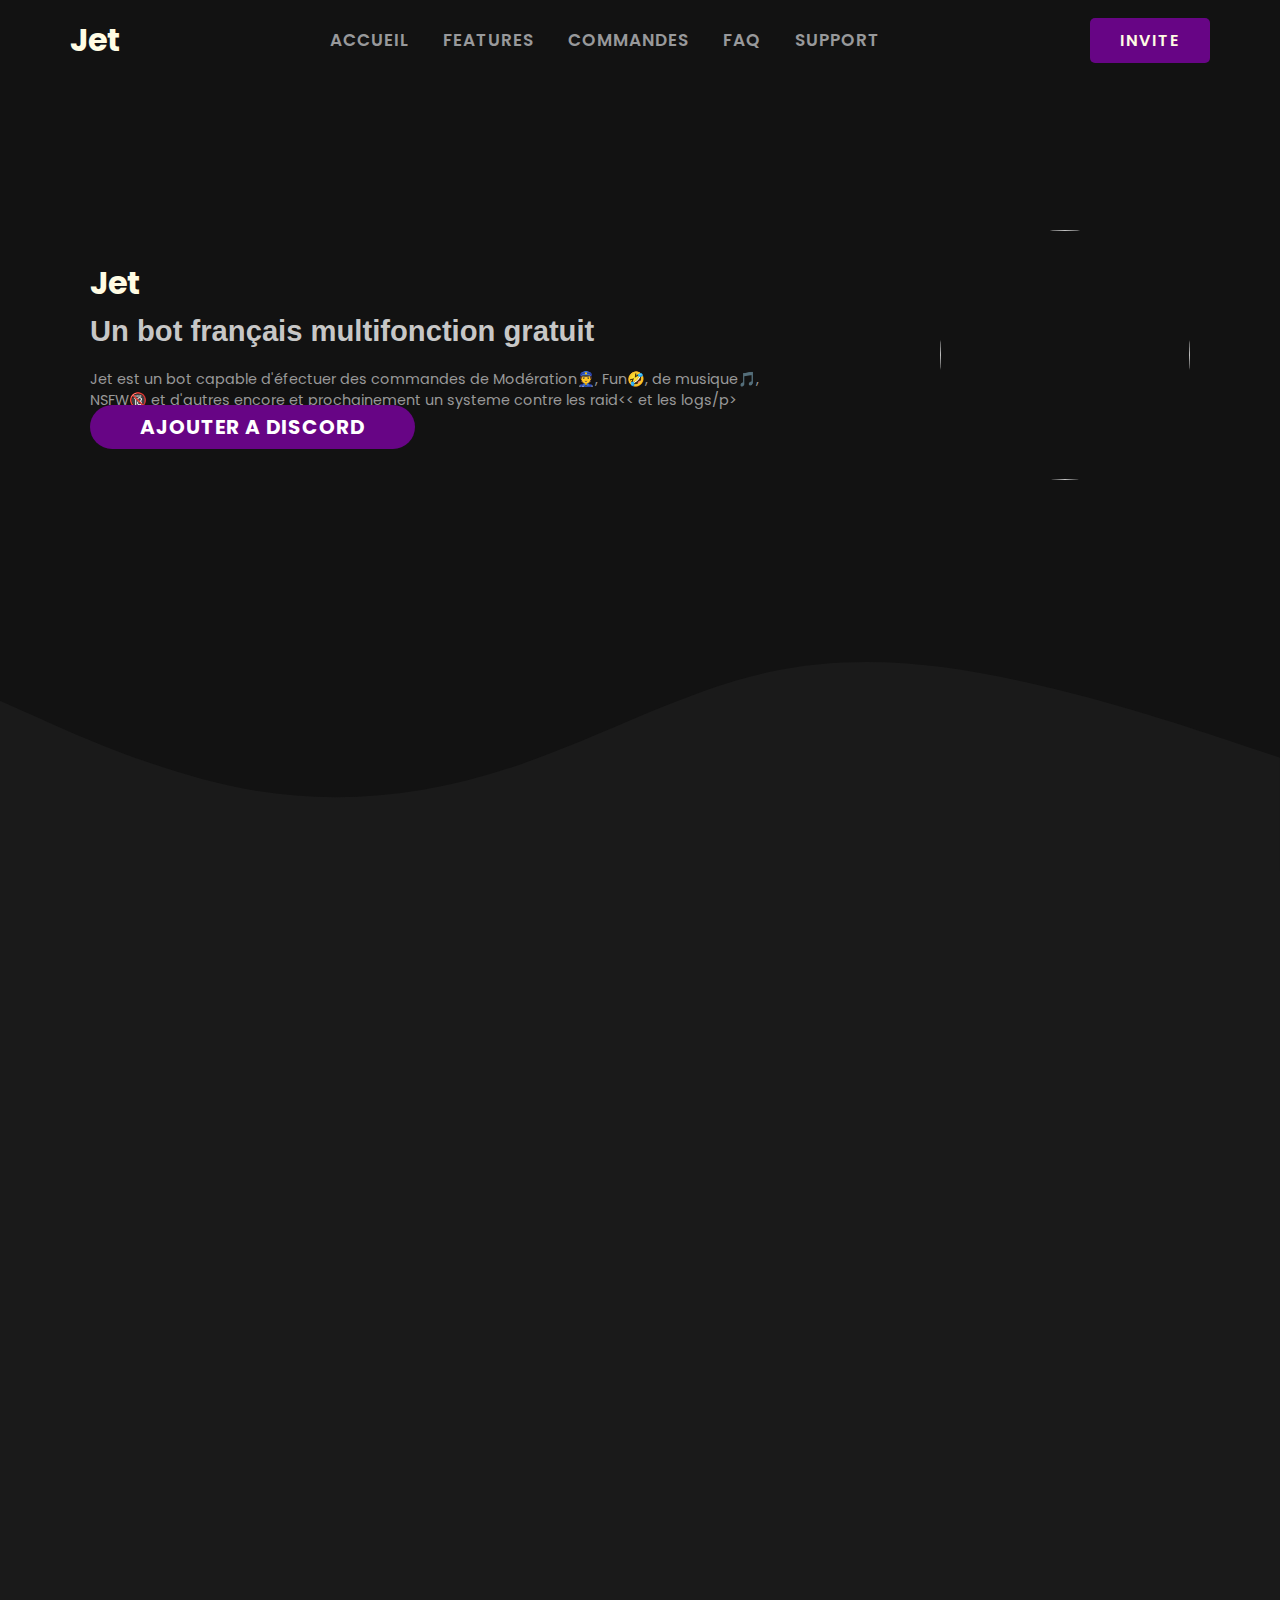
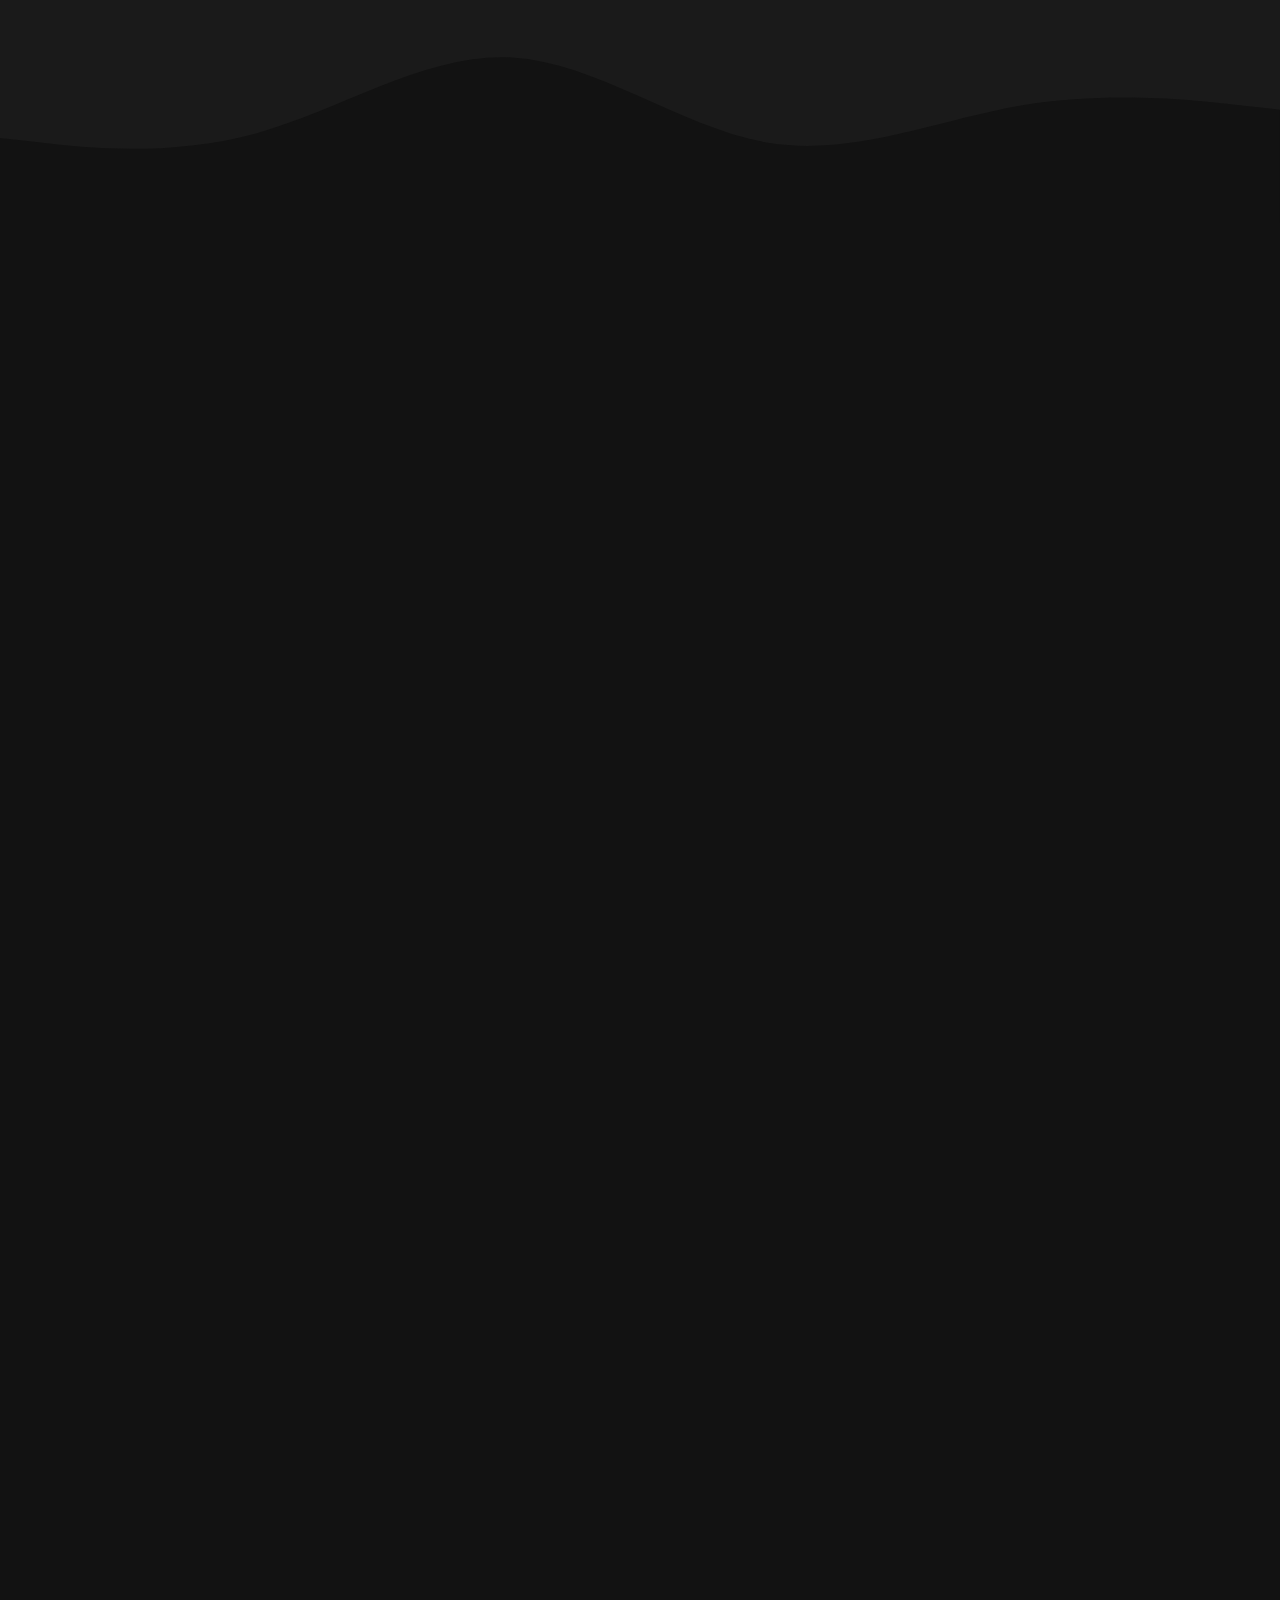
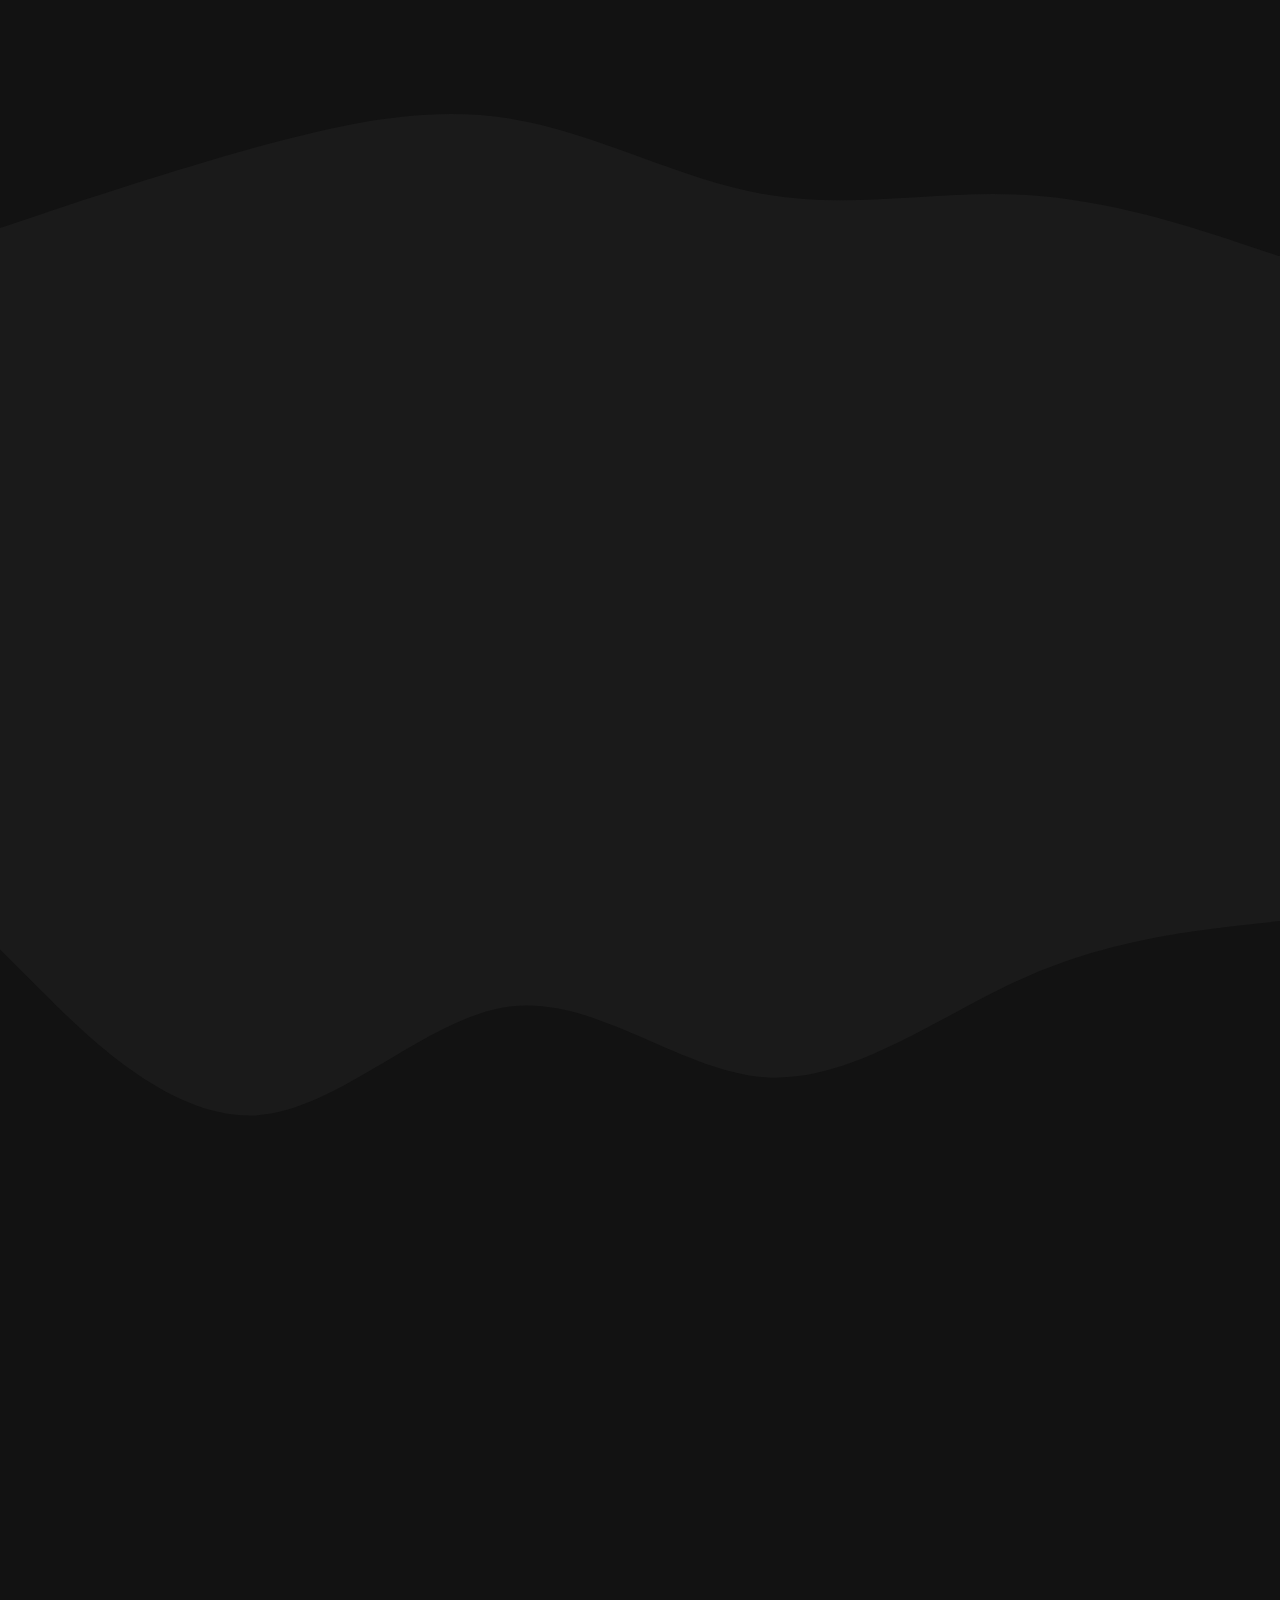
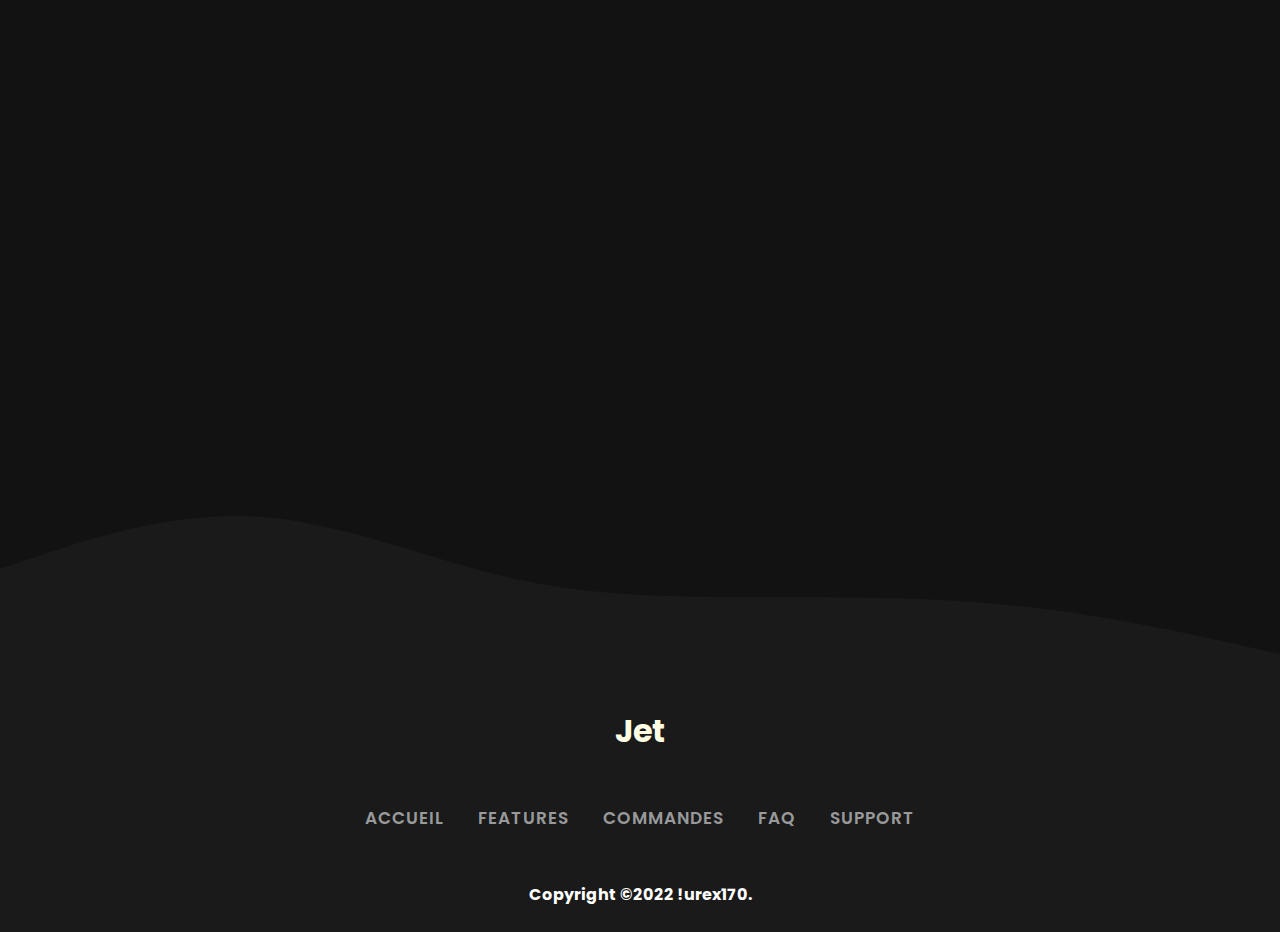
==== Jet/index.html @ 2664a3c0 "Update index.html" ====
<!DOCTYPE html>
<html lang="fr">

<head>
    <meta charset="UTF-8">
    <meta name="viewport" content="width=device-width, initial-scale=1.0">
    <title>Jet un bot discord gratuit de qualité</title>
    <link rel="stylesheet" href="style.css">
    <link rel="stylesheet" href="https://cdnjs.cloudflare.com/ajax/libs/font-awesome/5.15.3/css/all.min.css" />
    <script src="https://cdnjs.cloudflare.com/ajax/libs/jquery/3.3.1/jquery.min.js"></script>
</head>
<body>
    <header>
        <h1 class="logo">Jet</h1>
        <nav>
            <ul class="nav-area top-nav">
                <li><a href="#top">Accueil</a></li>
                <li><a href="#features">Features</a></li>
                <li><a href="#commands">Commandes</a></li>
                <li><a href="#faq">FAQ</a></li>
                <li><a href="#support">Support</a></li>
            </ul>
        </nav>
        <a href="https://dsc.gg/xyz-NightBot" class="btn-area">Invite</a>
    </header>
    <div class="wrapper">
        <div class="home" id="home">
            <div class="home-text">
                <h1 id="botname">Jet</h1>
                <h3 style="margin-left: 0;">Un bot français multifonction gratuit</h3>
                <p class="bot-description">Jet est un bot capable d'éfectuer des commandes de Modération👮, Fun🤣, de musique🎵, NSFW🔞 et d'autres encore et prochainement un systeme contre les raid<< et les logs/p>
                <a href="https://dsc.gg/xyz-NightBot" class="home-btn">Ajouter a discord</a>
            </div>
            <div class="home-img">
                <img src="https://cdn.discordapp.com/avatars/968886705123897414/e2a6ab2d864a56d8683e839ae20403f2.webp?size=2048"
                    alt="">
            </div>
        </div>
    </div>
    <div class="features">
        <div class="curve">
            <svg xmlns="http://www.w3.org/2000/svg" viewBox="0 0 1440 320">
                <path fill-opacity="1" id="features"
                    d="M0,128L48,149.3C96,171,192,213,288,229.3C384,245,480,235,576,202.7C672,171,768,117,864,96C960,75,1056,85,1152,106.7C1248,128,1344,160,1392,176L1440,192L1440,320L1392,320C1344,320,1248,320,1152,320C1056,320,960,320,864,320C768,320,672,320,576,320C480,320,384,320,288,320C192,320,96,320,48,320L0,320Z">
                </path>
            </svg>
        </div>
        <div class="wrapper reveal">
            <div class="title">
                <div class="th1">
                    <h1>Nous sommes les meilleur car:</h1>
                </div>
                <center>
                    <div class="thr">
                        <hr>
                    </div>
                </center>
            </div>
            <div class="features-grid">
                <div class="feature feature1">
                    <i class="fas fa-clipboard-list"></i>
                    <h4>Les commandes:</h4>
                    <p>Beaucoups de commandes cool pour vous aider, le Bot est très sécuriser!</p>

                </div>
                <div class="feature feature2">
                    <i class="fas fa-server"></i>
                    <h4>Hébergeur:</h4>
                    <p>Nous utilisont un hébergeur (gratuit) de qualité sous pterodatyle avec protection contre les ddos et personne ne peut accéder au token (lien de l'hebergeur: https://discord.gg/Ty3HGBPDjs).</p>

                </div>
                <div class="feature feature3">
                    <i class="fab fa-angellist"></i>
                    <h4>Nous sommes des gens bien:</h4>
                    <p>Jamais nous détriuront votre serveur discord, en revanche nous povons rejoindre votre serveur par Jet pour savoir votre avis!</p>
                </div>
            </div>
        </div>
        <div class="curved">
            <svg xmlns="http://www.w3.org/2000/svg" viewBox="0 0 1440 320">
                <path fill-opacity="1" id="commands"
                    d="M0,224L48,229.3C96,235,192,245,288,218.7C384,192,480,128,576,133.3C672,139,768,213,864,229.3C960,245,1056,203,1152,186.7C1248,171,1344,181,1392,186.7L1440,192L1440,320L1392,320C1344,320,1248,320,1152,320C1056,320,960,320,864,320C768,320,672,320,576,320C480,320,384,320,288,320C192,320,96,320,48,320L0,320Z">
                </path>
            </svg>
        </div>
    </div>
    <div class="wrapper reveal">
        <div class="title">
            <div class="th1">
                <h1>Toutes les commandes</h1>
            </div>
            <center>
                <div class="thr">
                    <hr>
                </div>
            </center>
        </div>
        <nav>
            <div class=" categorys">
                <span class="category active" data-name="all">Toutes</span>
                <span class="category" data-name="fun">Fun🤣</span>
                <span class="category" data-name="autres">Autres</span>
                <span class="category" data-name="moderator">Modération👮🚓</span>
                <span class="category" data-name="NSFW">NSFW🔞</span>
                <span class="category" data-name="logs">logs📒</span>
            </div>
        </nav>
        <div class="commands">
            <div class="command" data-name="fun">
                <h2>help fun</h2><span>
                    <div class="cmdinfo">
                        <p>Envoie le menu d'aide des commandes Fun🤣</p>
                    </div>
                    <div class="cmdali">
                        <p>Utilisation: !help-fun</p>
                    </div>
                </span>
            </div>
            <div class="command" data-name="autres">
                <h2>help autres</h2><span>
                    <div class="cmdinfo">
                        <p>Envoie le menu d'aide des autres commandes</p>
                    </div>
                    <div class="cmdali">
                        <p>Utilisation: !help-autres</p>
                    </div>
                </span>
            </div>
            <div class="command" data-name="moderator">
                <h2>help mod</h2><span>
                    <div class="cmdinfo">
                        <p>Envoie le menu d'aide des commande de Modération👮🚓</p>
                    </div>
                    <div class="cmdali">
                        <p>Utilisation: !help-mod</p>
                    </div>
                </span>
            </div>
            <div class="command" data-name="NSFW">
                <h2>help nsfw</h2><span>
                    <div class="cmdinfo">
                        <p>Envoie le menu d'aide des commandes NSFW🔞</p>
                    </div>
                    <div class="cmdali">
                        <p>Utilisation: !help-nsfw</p>
                    </div>
                </span>
            </div>
            <div class="command" data-name="logs">
                <h2>help logs</h2><span>
                    <div class="cmdinfo">
                        <p>Envoie le menu d'aide des commandes des logs</p>
                    </div>
                    <div class="cmdali">
                        <p>Utilisation: !help-logs</p>
                    </div>
                </span>
            </div>
        </div>
    </div>
    <div class="faq">
        <div class="curve">
            <svg xmlns="http://www.w3.org/2000/svg" viewBox="0 0 1440 320">
                <path fill-opacity="1" id="faq"
                    d="M0,288L48,272C96,256,192,224,288,197.3C384,171,480,149,576,165.3C672,181,768,235,864,250.7C960,267,1056,245,1152,250.7C1248,256,1344,288,1392,304L1440,320L1440,320L1392,320C1344,320,1248,320,1152,320C1056,320,960,320,864,320C768,320,672,320,576,320C480,320,384,320,288,320C192,320,96,320,48,320L0,320Z">
                </path>
            </svg>
        </div>
        <div class="wrapper reveal">
            <main id="questions" role="main">
                <div class="title">
                    <div class="th1">
                        <h1>Question souvent posée :</h1>
                    </div>
                    <center>
                        <div class="thr">
                            <hr>
                        </div>
                    </center>
                </div>
                <input type="text" class="live-search-box" placeholder="Chercher une reponse..." />
                <div class="topic">
                    <div class="open">
                        <h2 class="question">1.C'est quoi le prefix de Jet ?</h2>
                        <span class="faq-t"></span>
                    </div>
                    <p class="answer">Le prefix de Jet est "-"</p>
                </div>
                <div class="topic">
                    <div class="open">
                        <h2 class="question">2.Le prefix peut-il être changer ?</h2>
                        <span class="faq-t"></span>
                    </div>
                    <p class="answer">Non le prefix ne peut-êtres changer car j'ai la flemme Oupss</p>
                </div>
                <div class="topic">
                    <div class="open">
                        <h2 class="question">3.Un dashboard Jet a t'il un DashBoard ?</h2>
                        <span class="faq-t"></span>
                    </div>
                    <p class="answer">Jet ne possède pas de DashBoard en raison que j'ai la flemme c'est tout simple🤣 et puis franchement a quoi ça sert ?</p>
                </div>
            </main>
        </div>
        <div class="curve">
            <svg xmlns="http://www.w3.org/2000/svg" viewBox="0 0 1440 320">
                <path fill-opacity="1"
                    d="M0,32L48,80C96,128,192,224,288,218.7C384,213,480,107,576,96C672,85,768,171,864,176C960,181,1056,107,1152,64C1248,21,1344,11,1392,5.3L1440,0L1440,0L1392,0C1344,0,1248,0,1152,0C1056,0,960,0,864,0C768,0,672,0,576,0C480,0,384,0,288,0C192,0,96,0,48,0L0,0Z">
                </path>
            </svg>
        </div>
    </div>
    <div id="support"></div>
    <div class="wrapper reveal">
        <div class="title">
            <div class="th1">
                <h1>Serveur de support</h1>
            </div>
            <center>
                <div class="thr">
                    <hr>
                </div>
            </center>
        </div>
        <iframe src="https://discord.com/widget?id=984511309007695892&theme=dark" width="350"
                height="500" allowtransparency="true" frameborder="0"
                sandbox="allow-popups allow-popups-to-escape-sandbox allow-same-origin allow-scripts"></iframe>
    </div>
    <div class="curve">
        <svg xmlns=" http://www.w3.org/2000/svg" viewBox="0 0 1440 320">
            <path fill-opacity="1"
                d="M0,192L48,176C96,160,192,128,288,133.3C384,139,480,181,576,202.7C672,224,768,224,864,224C960,224,1056,224,1152,234.7C1248,245,1344,267,1392,277.3L1440,288L1440,320L1392,320C1344,320,1248,320,1152,320C1056,320,960,320,864,320C768,320,672,320,576,320C480,320,384,320,288,320C192,320,96,320,48,320L0,320Z">
            </path>
        </svg>
    </div>
    <footer>
        <div class="wrapper">
            <div class="foot">
                <h1>Jet</h1>
                <nav>
                    <ul class="nav-area bottom-nav">
                        <li><a href="#top">Accueil</a></li>
                        <li><a href="#features">Features</a></li>
                        <li><a href="#commands">Commandes</a></li>
                        <li><a href="#faq">FAQ</a></li>
                        <li><a href="#support">Support</a></li>
                    </ul>
                </nav>
                <h4>Copyright ©2022 !urex170.</h4>
            </div>
        </div>
    </footer>
    <script src="main.js"></script>
    <script src="commands.js"></script>
    <script src="https://code.iconify.design/1/1.0.4/iconify.min.js">   </script>
    <link href='https://cdn.jsdelivr.net/npm/boxicons@2.0.5/css/boxicons.min.css' rel='stylesheet'>
</body>
</html>
---- Jet/style.css ----
@import url('https://fonts.googleapis.com/css2?family=Poppins:wght@200;300;400;500;600;700&display=swap');

:root {
    --bg-color: #121212;
    --main-color: rgb(103, 5, 133);
    --main-hover-color: rgb(103, 5, 133);
    --second-color: #1a1a1a;
    --third-color: #2c2c2c;
    --nav-text-color: #98999b;
    --nav-text-hover-color: #fffce4;
    --heading-color: #fffce4;
    --small-text-color: #c7c7c7;
    --very-small-text-color: #999999;
}

h1 {
    color: var(--heading-color);
}

h2 {
    margin-left: 1.5%;
    color: var(--heading-color);
}

h3 {
    font-family: 'Montserrat', sans-serif;
    font-weight: 600;
    font-size: 1.825rem;
    margin: 1.3rem 0;
    margin-top: 8px;
    color: var(--small-text-color);
}

p {
    color: var(--very-small-text-color);
    font-size: 0.9rem;
    margin: 1rem 0;
    line-height: 1.5;
}

a {
    text-decoration: none;
    margin: 1rem 0;
    font-weight: 600;
    text-transform: uppercase;
    font-size: 0.8125rem;
    letter-spacing: 1px;
}

::-webkit-scrollbar {
    width: 10px;
    background-color: #000000;
}

::-webkit-scrollbar-thumb {
    background-color: var(--main-color);
    border-radius: 15px;
    transition: 0.35s;
}

::-webkit-scrollbar-thumb:hover {
    background-color: var(--main-hover-color);

}

.reveal {
    position: relative;
    transform: translateY(150px);
    opacity: 0;
    transition: all 2s ease;
}

.reveal.active {
    transform: translateY(0px);
    opacity: 1;
}

.wrapper {
    margin: 100px auto;
    max-width: 1100px;

}

.title {
    margin-top: 30px;
    text-align: center;
    width: 100%;
    height: 65px;
    margin-bottom: 20px;

}

.th1 {
    display: flex;
    justify-content: center;
}

.thr {
    width: 180px;
    justify-content: center;
}

.thr hr {
    background-color: var(--main-color);
    height: 5px;
    border: none;
    border-top-left-radius: 15px;
    border-bottom-right-radius: 15px;
}

svg {
    display: block;
}

.curve {
    background-color: var(--bg-color);
    margin: 0;
    display: block;
    fill: var(--second-color);
}

.curved {
    background-color: var(--second-color);
    margin: 0;
    display: block;
    fill: var(--bg-color);
}

* {
    margin: 0;
    padding: 0;
    box-sizing: border-box;
    font-family: 'Poppins', sans-serif;
    scroll-behavior: smooth;
}

body {
    background-color: var(--bg-color);

}

header {
    height: 80px;
    display: -webkit-flex;
    display: -moz-flex;
    display: -ms-flex;
    display: -o-flex;
    display: flex;
    justify-content: space-between;
    align-items: center;
    padding: 10px 70px;
    background-color: transparent;
}

.logo {
    cursor: pointer;
    color: var(--heading-color);
}

.nav-area {
    list-style: none;
}

.nav-area li {
    display: inline-block;
    padding: 0 15px;
    text-transform: uppercase;
}

.nav-area li a {
    transition: .3s;
    color: var(--nav-text-color);
    font-size: 17px;
}

.nav-area li a:hover {
    color: var(--nav-text-hover-color);
}

.btn-area {
    cursor: pointer;
    color: var(--heading-color);
    font-size: 16px;
    letter-spacing: 2px;
    text-transform: uppercase;
    padding: 10px 30px;
    border-radius: 5px;
    background-color: var(--main-color);
    transition: .35s;
}

.btn-area:hover {
    background-color: var(--main-hover-color);
}

::selection {
    color: #fff;
    background: #007bff;
}

.home {
    margin-top: 150px;
    display: flex;
    flex-direction: row;
    justify-content: space-between;
    align-items: center;
}

.bot-description {
    margin-right: 150px;
}

.home-btn {
    margin-top: 15px;
    width: auto;
    padding: 8px 50px;
    border-radius: 50px;
    border: none;
    background: var(--main-color);
    color: white;
    font-weight: bold;
    font-size: 20px;
    cursor: pointer;
    transition: .35s;
}

.home-btn:hover {
    background-color: var(--main-hover-color);
}

.home-img img {
    width: 250px;
    height: 250px;
    border-radius: 50%;

}

.features {
    background-color: var(--second-color);
}



.feature h4 {
    font-family: 'Montserrat', sans-serif;
    font-weight: 600;
    font-size: 1.3rem;
    margin: 1rem 0 0.6rem;
}

.features-grid {
    display: -webkit-box;
    display: flex;
    -webkit-box-align: center;
    align-items: center;
}

.feature {
    background: none;
    margin: 20px;
    padding: 20px;
    border-radius: 15px;
    text-align: center;
    -webkit-box-flex: 1;
    flex: 1;
    display: -webkit-box;
    display: flex;
    flex-wrap: wrap;
    border: 2px solid var(--third-color);
    -webkit-transition: all 0.3s ease;
    -moz-transition: all 0.3s ease;
    transition: all 0.3s ease;
}

.feature:hover {
    -webkit-box-shadow: 0 5px 10px rgba(0, 0, 0, 0.08);
    -moz-box-shadow: 0 5px 10px rgba(0, 0, 0, 0.08);
    box-shadow: 0 5px 10px rgba(0, 0, 0, 0.08);
}

.feature i {
    font-size: 3.45rem;
    margin: 1rem 0;
}

.feature1 i,
.feature1 h4,
.feature1 .cta {
    color: #42b7ca;
}

.feature1:hover {
    border: 2px solid #42b7ca;
}

.feature2 i,
.feature2 h4,
.feature2 .cta {
    color: #425fca;
}

.feature2:hover {
    border: 2px solid #425fca;
}

.feature3 i,
.feature3 h4,
.feature3 .cta {
    color: #9c42ca;
}

.feature3:hover {
    border: 2px solid #9c42ca;
}

.feature .cta span {
    font-size: 0.6rem;
}

.feature>* {
    flex: 1 1 100%;
}

.feature .cta {
    align-self: flex-end;
}

.wrapper nav {
    display: flex;
    justify-content: center;
}

.wrapper .categorys {
    display: flex;
    max-width: 720px;
    width: 100%;
    justify-content: space-between;
}

.categorys span {
    padding: 7px 25px;
    font-size: 18px;
    font-weight: 500;
    cursor: pointer;
    color: var(--main-color);
    border-radius: 50px;
    border: 2px solid var(--main-color);
    transition: all 0.3s ease;
}

.categorys span.active,
.categorys span:hover {
    color: #fff;
    background: var(--main-color);
}

.commands {
    display: flex;
    flex-direction: column;
    flex-wrap: wrap;
    margin-top: 30px;
}

.commands .command {
    width: 100%;
    color: #fff;
    margin-bottom: 15px;
    padding: 7px;
    height: auto;
    border-radius: 15px;
    background-color: var(--second-color);
}

.commands .command span {
    flex-direction: column;
    position: relative;
    display: flex;
    height: auto;
    margin-top: 5px;
    margin-left: 1%;
    width: 98%;
    border-radius: 15px;
    background-color: var(--third-color);
    margin-bottom: 1%;
    ;
}


.cmdinfo {
    margin-top: 1%;
    margin-left: 1%;
    justify-content: center;
}

.cmdinfo p {
    font-size: 1.25rem;
    color: var(--small-text-color);
}

.cmdali {
    margin-left: 1%;
    margin-bottom: 1%;
    justify-content: center;
    margin-top: -2.75%;
    color: var(--very-small-text-color);
}

.cmdali p {
    font-size: 1.1rem;
}

.commands .command.hide {
    display: none;
}

.commands .command.show {
    animation: animate 0.4s ease;
}

.faq {
    background-color: var(--second-color);
}

main#questions {
    display: block;
    position: relative;
    box-sizing: border-box;
    width: 100%;
    margin: 0 auto;
    margin-top: 50px;
}

.live-search-box {
    width: 100%;
    margin: 50px 0px;
    font-size: 16px !important;
    display: block;
    padding: 1em;
    -webkit-box-sizing: border-box;
    -moz-box-sizing: border-box;
    box-sizing: border-box;
    border: 1px solid var(--bg-color) !important;
    -webkit-border-radius: 5px;
    -moz-border-radius: 5px;
    border-radius: 5px;
}

.live-search-box:focus {
    border: 1px solid !important;
}

.topic {
    padding: 20px;
    padding-top: 0px;
    padding-bottom: 0px;
    background: var(--bg-color);
    margin: 5px 0px;
    border-radius: 10px;
}

.topic h2.question {
    padding-bottom: 20px;
}

.open {
    cursor: pointer;
    display: block;
    padding: 0px;
}

.open:hover {
    opacity: 0.7;
}

.expanded {
    background-color: var(--third-color);
    transition: all .3s ease-in-out;
}

.ptag {
    display: none;
}

.question {
    padding-top: 30px;
    padding-right: 40px;
    font-size: 18px;
    font-weight: 500;
    color: var(--small-text-color);
}

.answer {
    font-size: 16px;
    line-height: 16px;
    display: none;
    margin-bottom: 30px;
    text-align: justify;
    padding-bottom: 20px !important;
}

.faq-t {
    -moz-transform: rotate(-45deg);
    -ms-transform: rotate(-45deg);
    -webkit-transform: rotate(-45deg);
    transform: rotate(-45deg);
    display: block;
    float: right;
    position: relative;
    top: -55px;
    right: 10px;
    width: 10px;
    height: 10px;
    background: transparent;
    border-left: 2px solid var(--main-color);
    border-bottom: 2px solid var(--main-color);
    transition: all .3s ease-in-out;
}

.faq-o {
    top: -50px;
    -moz-transform: rotate(-224deg);
    -ms-transform: rotate(-224deg);
    -webkit-transform: rotate(-224deg);
    transform: rotate(-224deg);
}

.live-search-box {
    background: var(--bg-color);
    width: 100%;
    margin: 50px 0px;
    font-size: 16px !important;
    display: block;
    padding: 1em;
    -webkit-box-sizing: border-box;
    -moz-box-sizing: border-box;
    box-sizing: border-box;
    border: 1px solid var(--third-color) !important;
    -webkit-border-radius: 5px;
    -moz-border-radius: 5px;
    border-radius: 5px;
    color: var(--very-small-text-color);
}

footer {
    display: flex;
    width: auto;
    height: 250px;
    background-color: var(--second-color);
    align-items: center;
}

.foot {
    flex-direction: column;
    display: flex;
    align-items: center;
    justify-content: space-around;
    height: 250px;
    color: white;
}

@keyframes animate {
    0% {
        transform: scale(0.5);
    }

    100% {
        transform: scale(1);
    }
}

@media (max-width: 1200px) {

    .wrapper nav .categorys {
        max-width: 600px;
    }

    .wrapper {
        max-width: 695px;
        margin: 30px auto;
    }

    nav .categorys span {
        padding: 7px 15px;
    }
}

@media all and (max-width:900px) {
    .features-grid {
        display: -webkit-box;
        display: flex;
        -webkit-box-orient: vertical;
        -webkit-box-direction: normal;
        flex-direction: column;
    }
}


@media (max-width: 710px) {
    .wrapper nav .categorys {
        max-width: 600px;
    }

    .wrapper {
        max-width: 450px;
        margin: 30px auto;
    }

    nav .categorys span {
        padding: 7px 15px;
    }

    header {
        padding: 10px 25px;
    }

    .top-nav {
        display: none;
    }

    .home {
        display: flex;
        flex-direction: column-reverse;
        justify-content: space-between;
        align-items: center;
    }

    .home-text {
        text-align: center;
    }

    .bot-description {
        margin-right: 0;
    }

    .nav-area li a {
        font-size: 12.25px;
    }
}

@media (max-width: 600px) {
    .wrapper {
        margin: 30px auto;
    }

    .wrapper nav .categorys {
        flex-wrap: wrap;
        justify-content: center;
    }

    nav .categorys span {
        margin: 5px;
    }
}
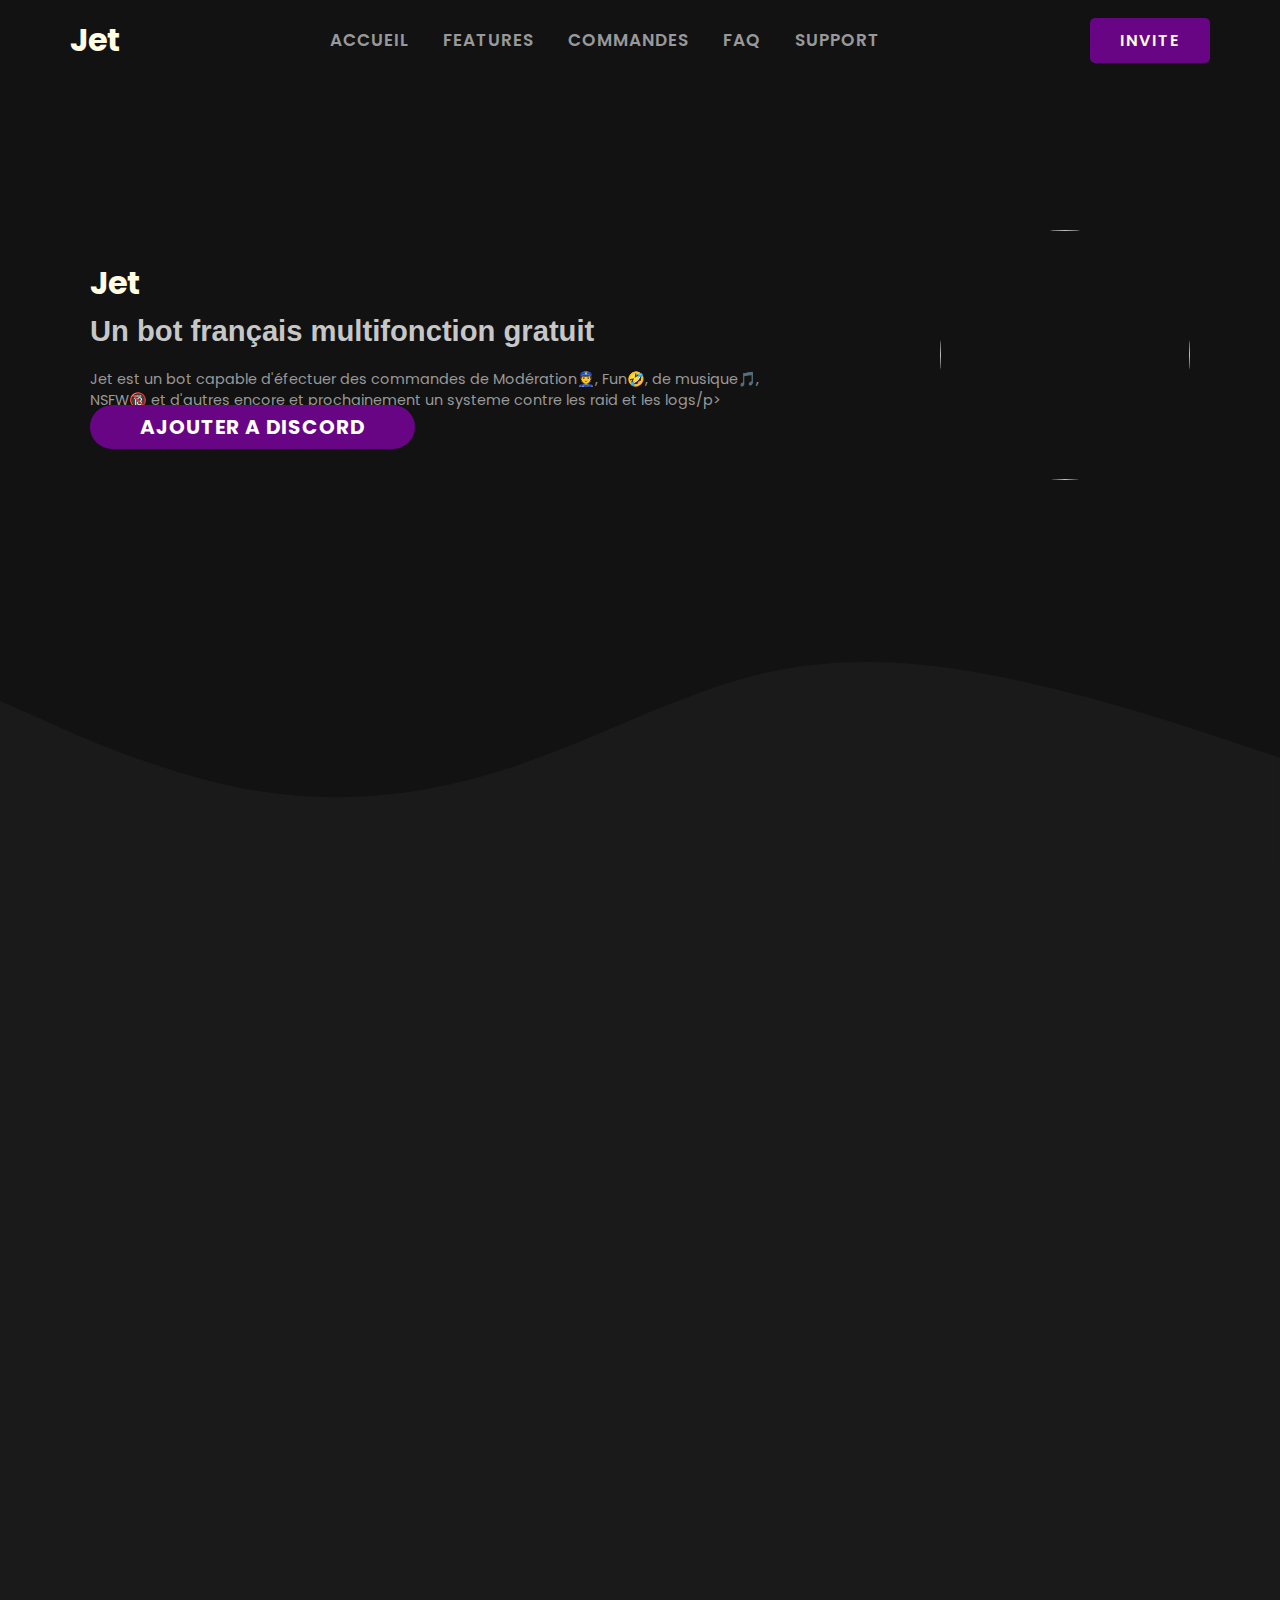
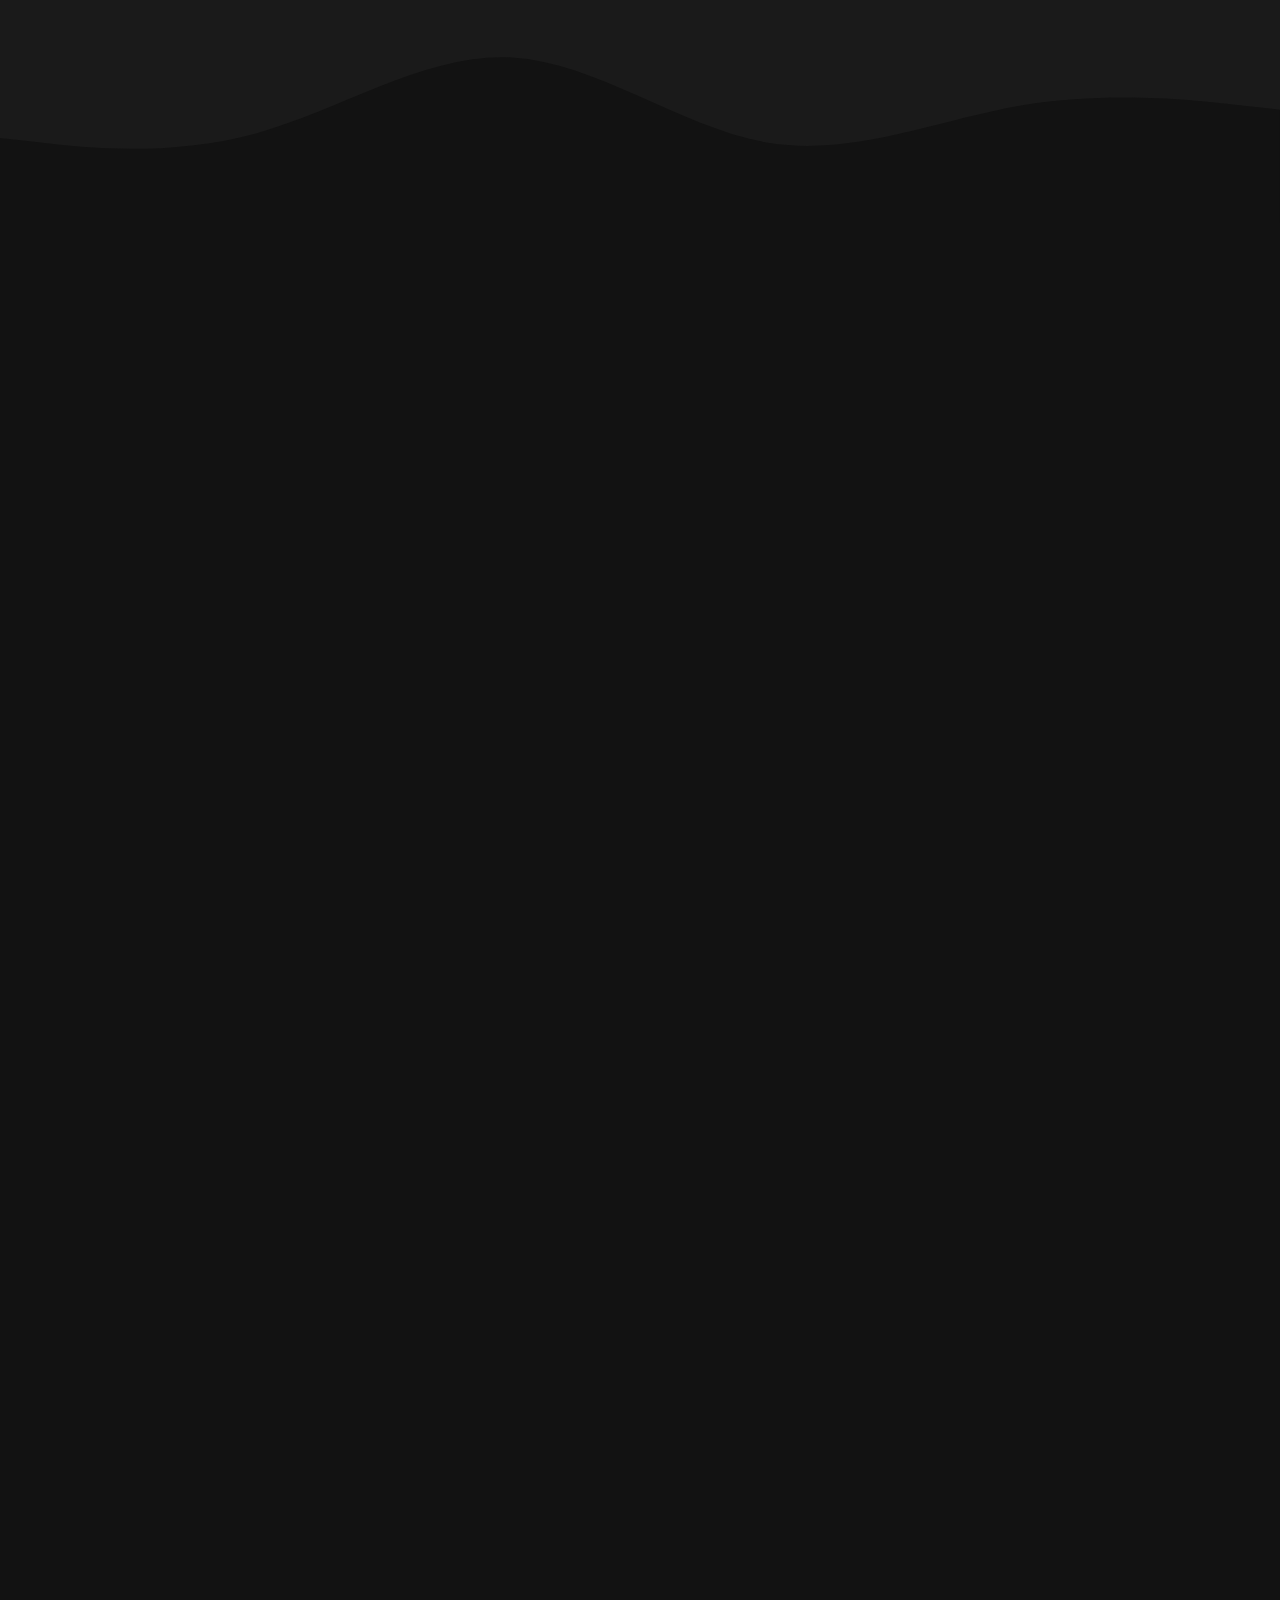
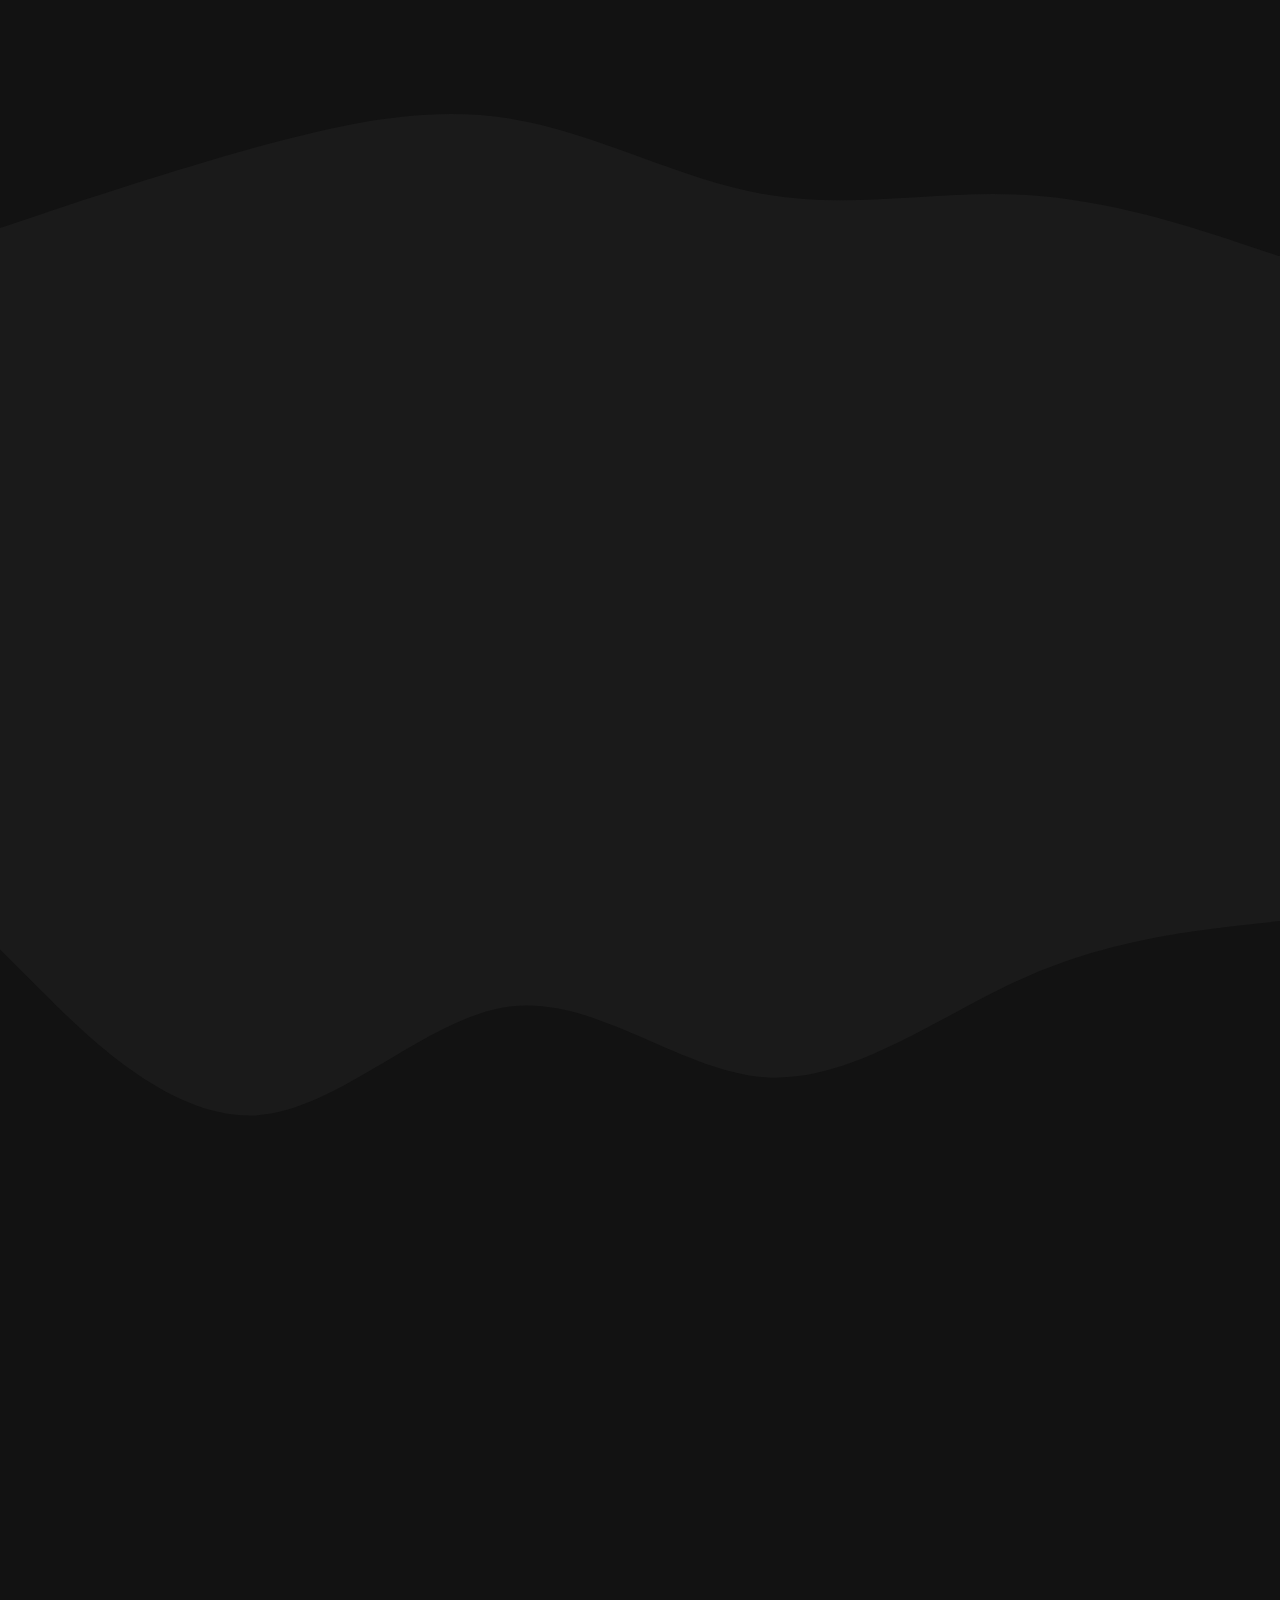
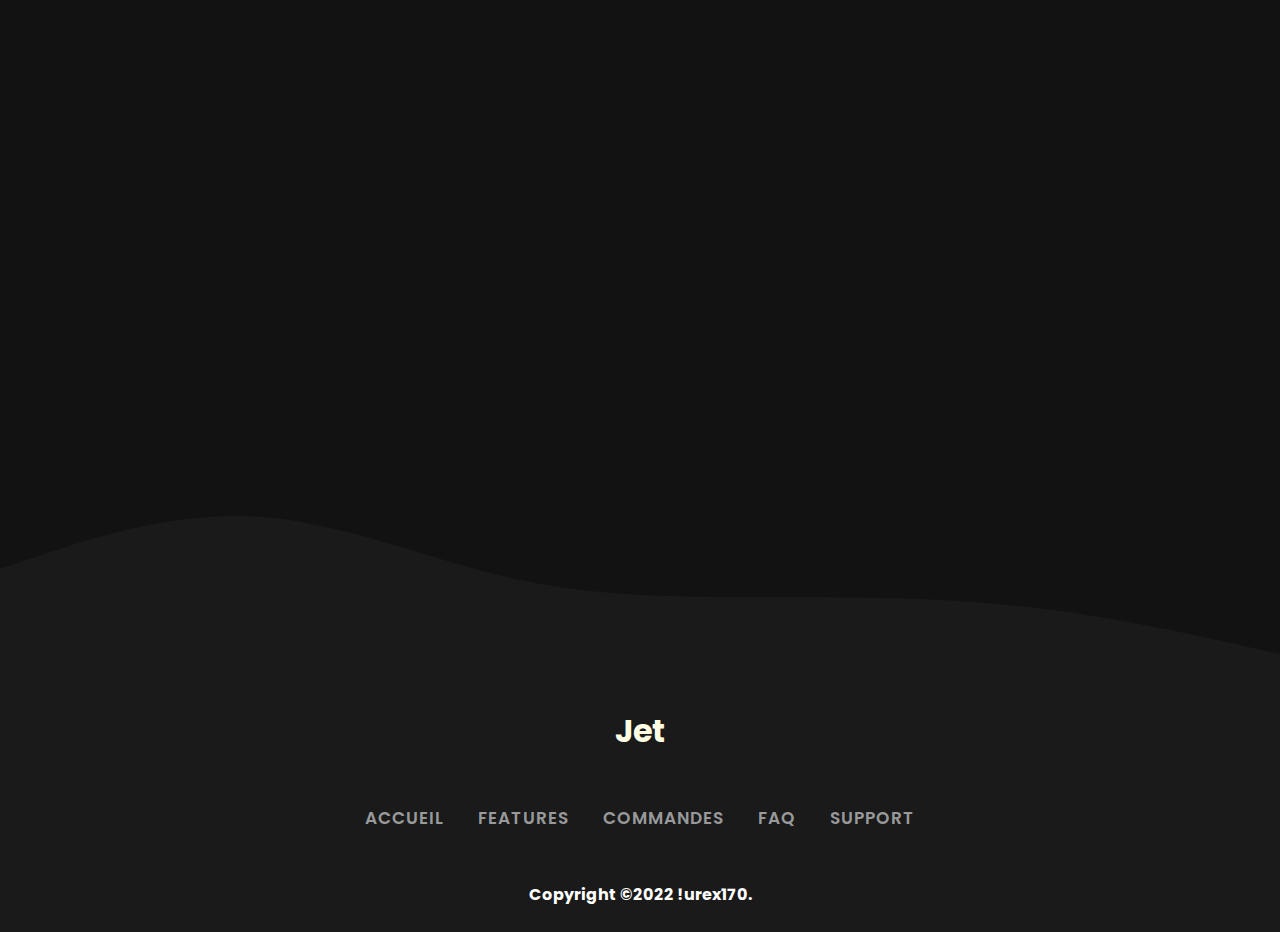
==== commit b9ea9b34: "Update index.html" ====
--- a/Jet/index.html
+++ b/Jet/index.html
@@ -28,11 +28,11 @@
             <div class="home-text">
                 <h1 id="botname">Jet</h1>
                 <h3 style="margin-left: 0;">Un bot français multifonction gratuit</h3>
-                <p class="bot-description">Jet est un bot capable d'éfectuer des commandes de Modération👮, Fun🤣, de musique🎵, NSFW🔞 et d'autres encore et prochainement un systeme contre les raid<< et les logs/p>
+                <p class="bot-description">Jet est un bot capable d'éfectuer des commandes de Modération👮, Fun🤣, de musique🎵, NSFW🔞 et d'autres encore et prochainement un systeme contre les raid et les logs/p>
                 <a href="https://dsc.gg/xyz-NightBot" class="home-btn">Ajouter a discord</a>
             </div>
             <div class="home-img">
-                <img src="https://cdn.discordapp.com/avatars/968886705123897414/e2a6ab2d864a56d8683e839ae20403f2.webp?size=2048"
+                <img src="https://cdn.discordapp.com/avatars/968886705123897414/e2a6ab2d864a56d8683e839ae20403f2.jpg?size=2048"
                     alt="">
             </div>
         </div>
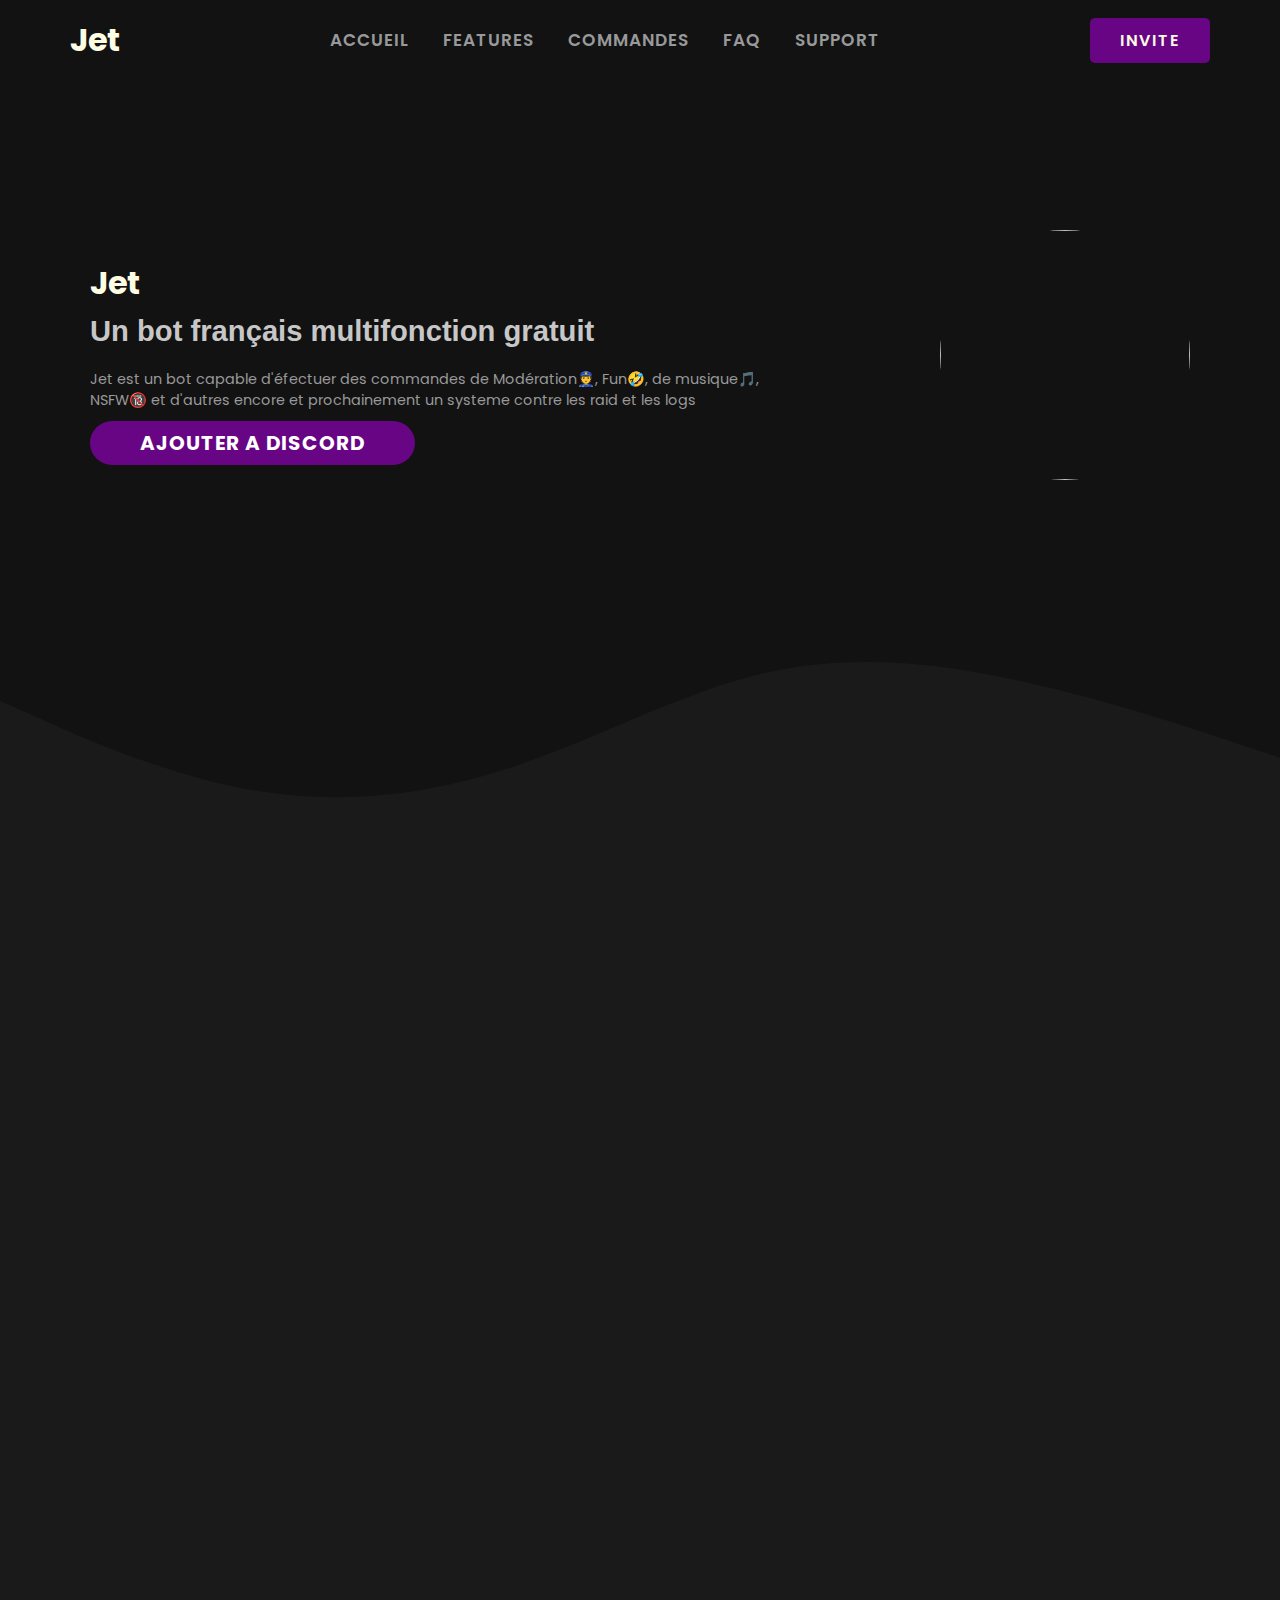
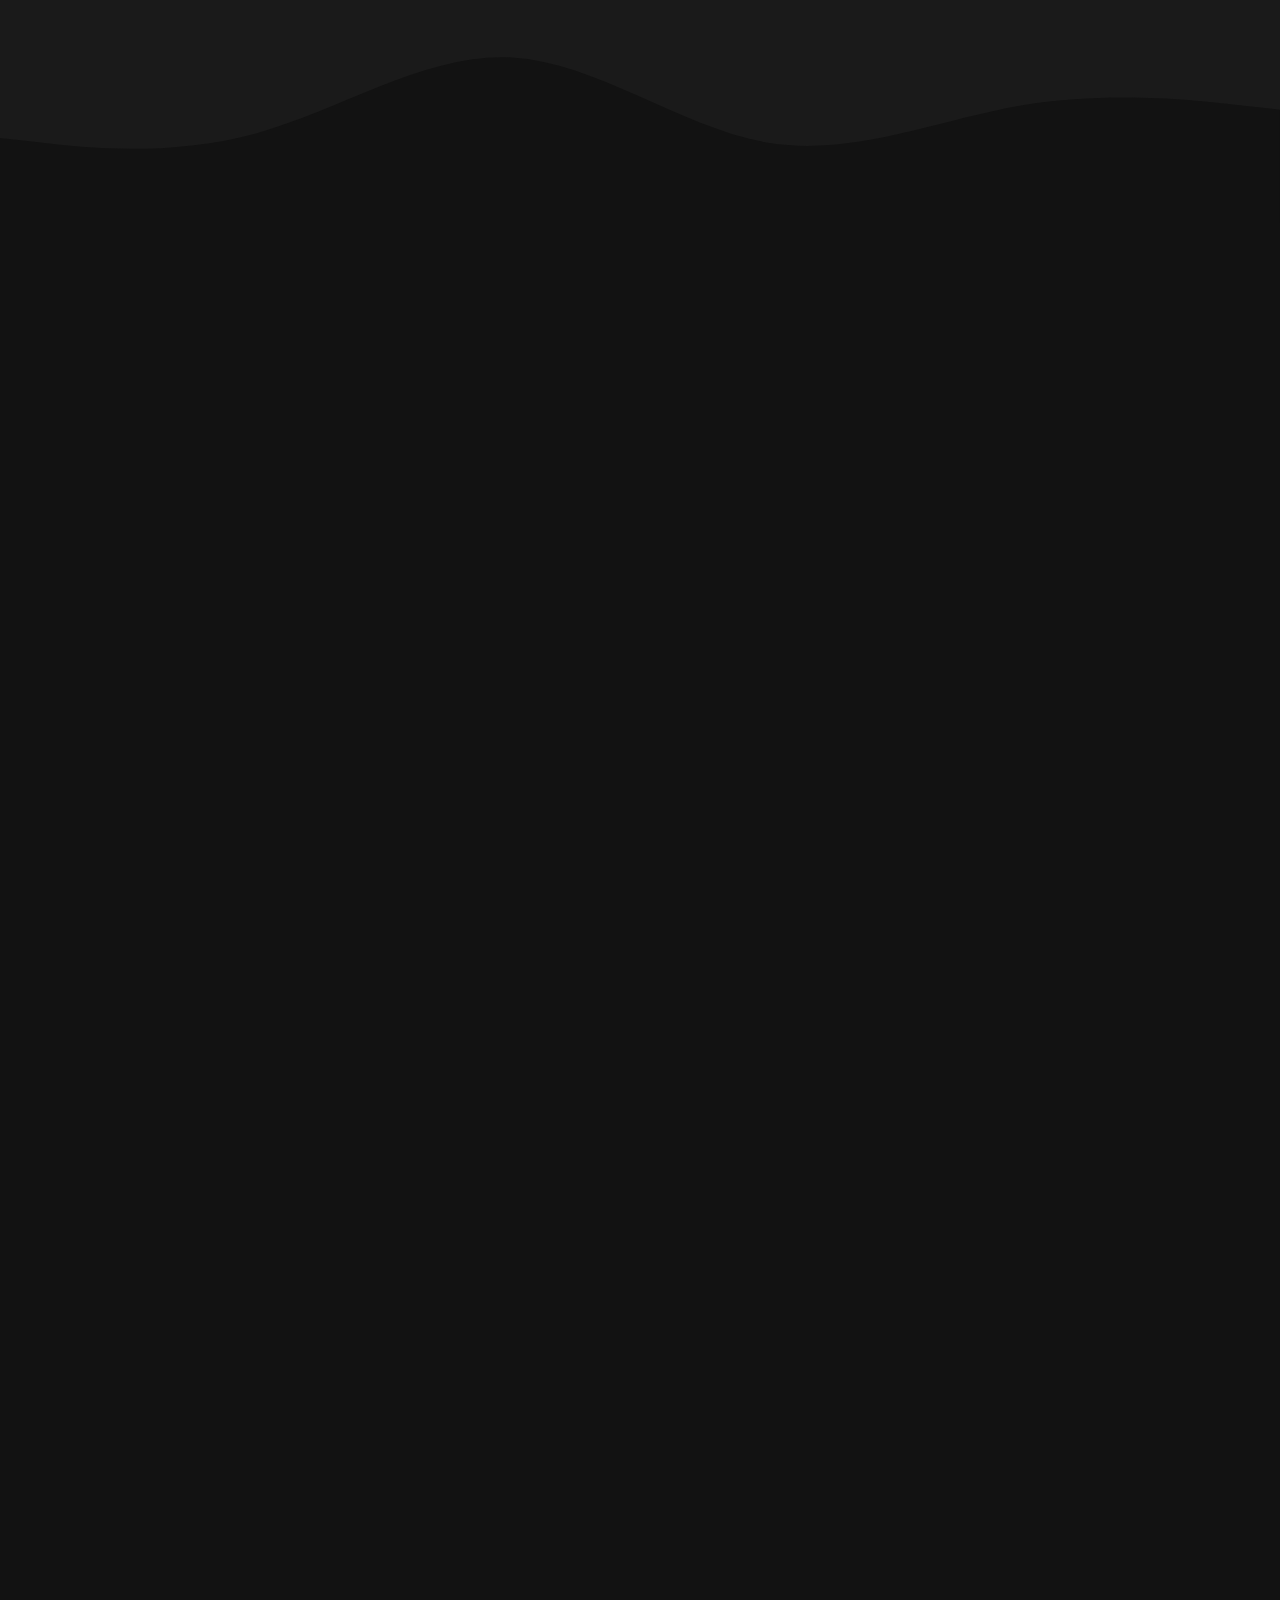
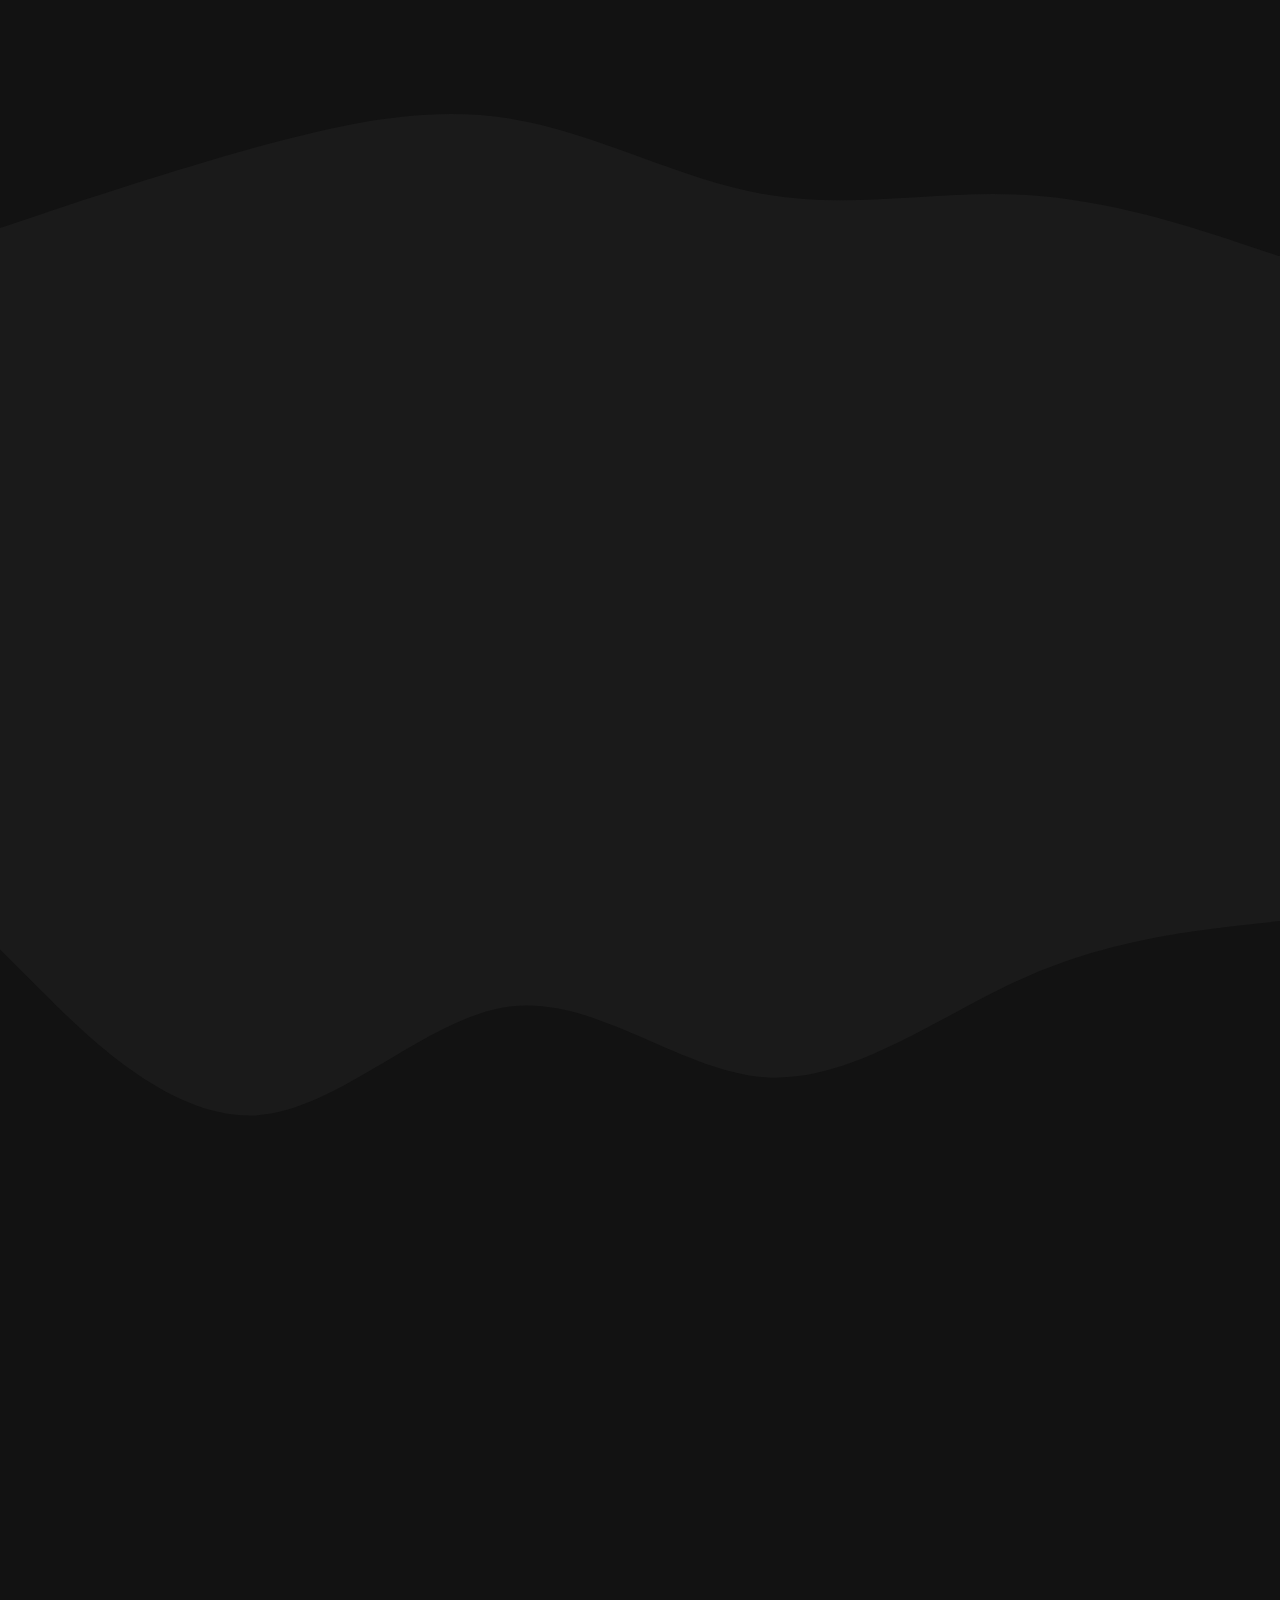
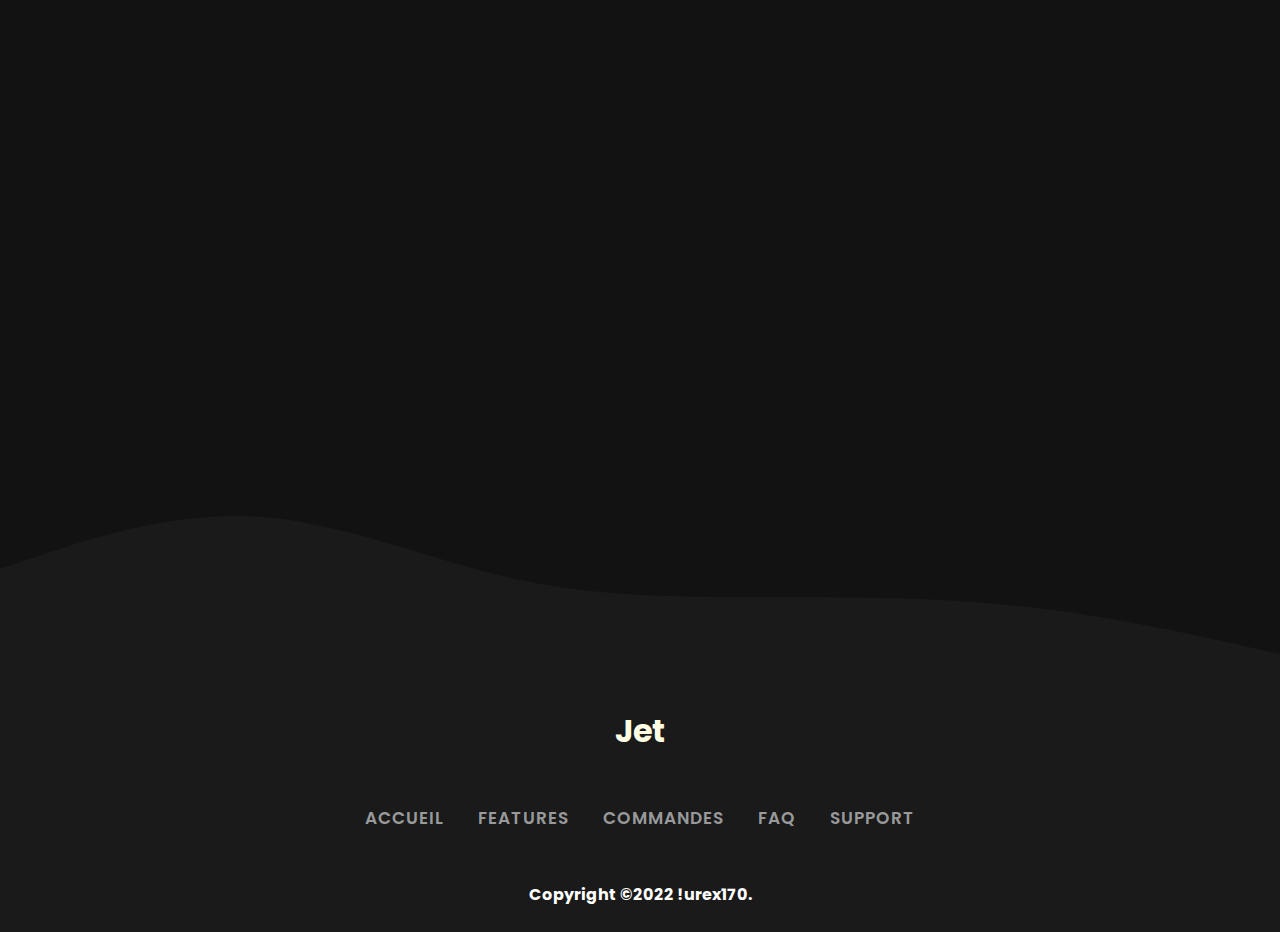
==== commit 04cff70b: "Update index.html" ====
--- a/Jet/index.html
+++ b/Jet/index.html
@@ -28,7 +28,7 @@
             <div class="home-text">
                 <h1 id="botname">Jet</h1>
                 <h3 style="margin-left: 0;">Un bot français multifonction gratuit</h3>
-                <p class="bot-description">Jet est un bot capable d'éfectuer des commandes de Modération👮, Fun🤣, de musique🎵, NSFW🔞 et d'autres encore et prochainement un systeme contre les raid et les logs/p>
+                <p class="bot-description">Jet est un bot capable d'éfectuer des commandes de Modération👮, Fun🤣, de musique🎵, NSFW🔞 et d'autres encore et prochainement un systeme contre les raid et les logs</p>
                 <a href="https://dsc.gg/xyz-NightBot" class="home-btn">Ajouter a discord</a>
             </div>
             <div class="home-img">
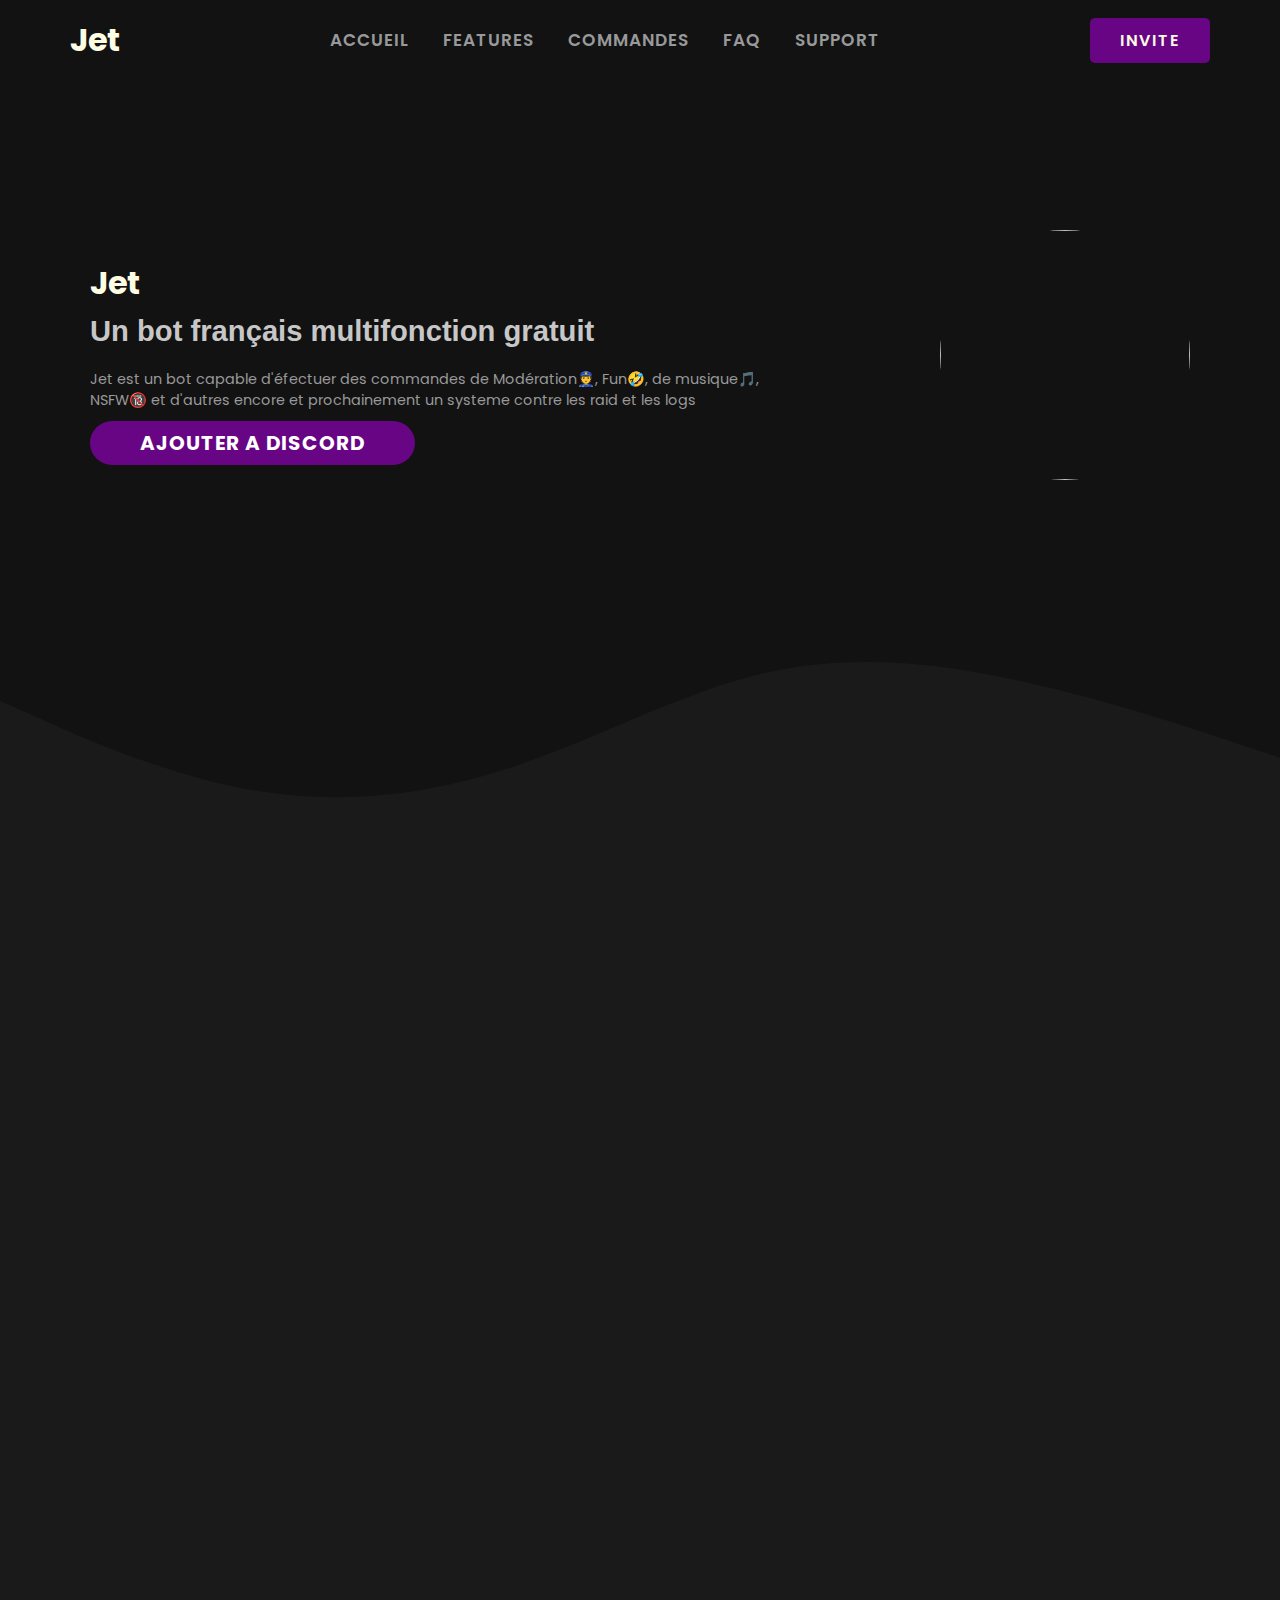
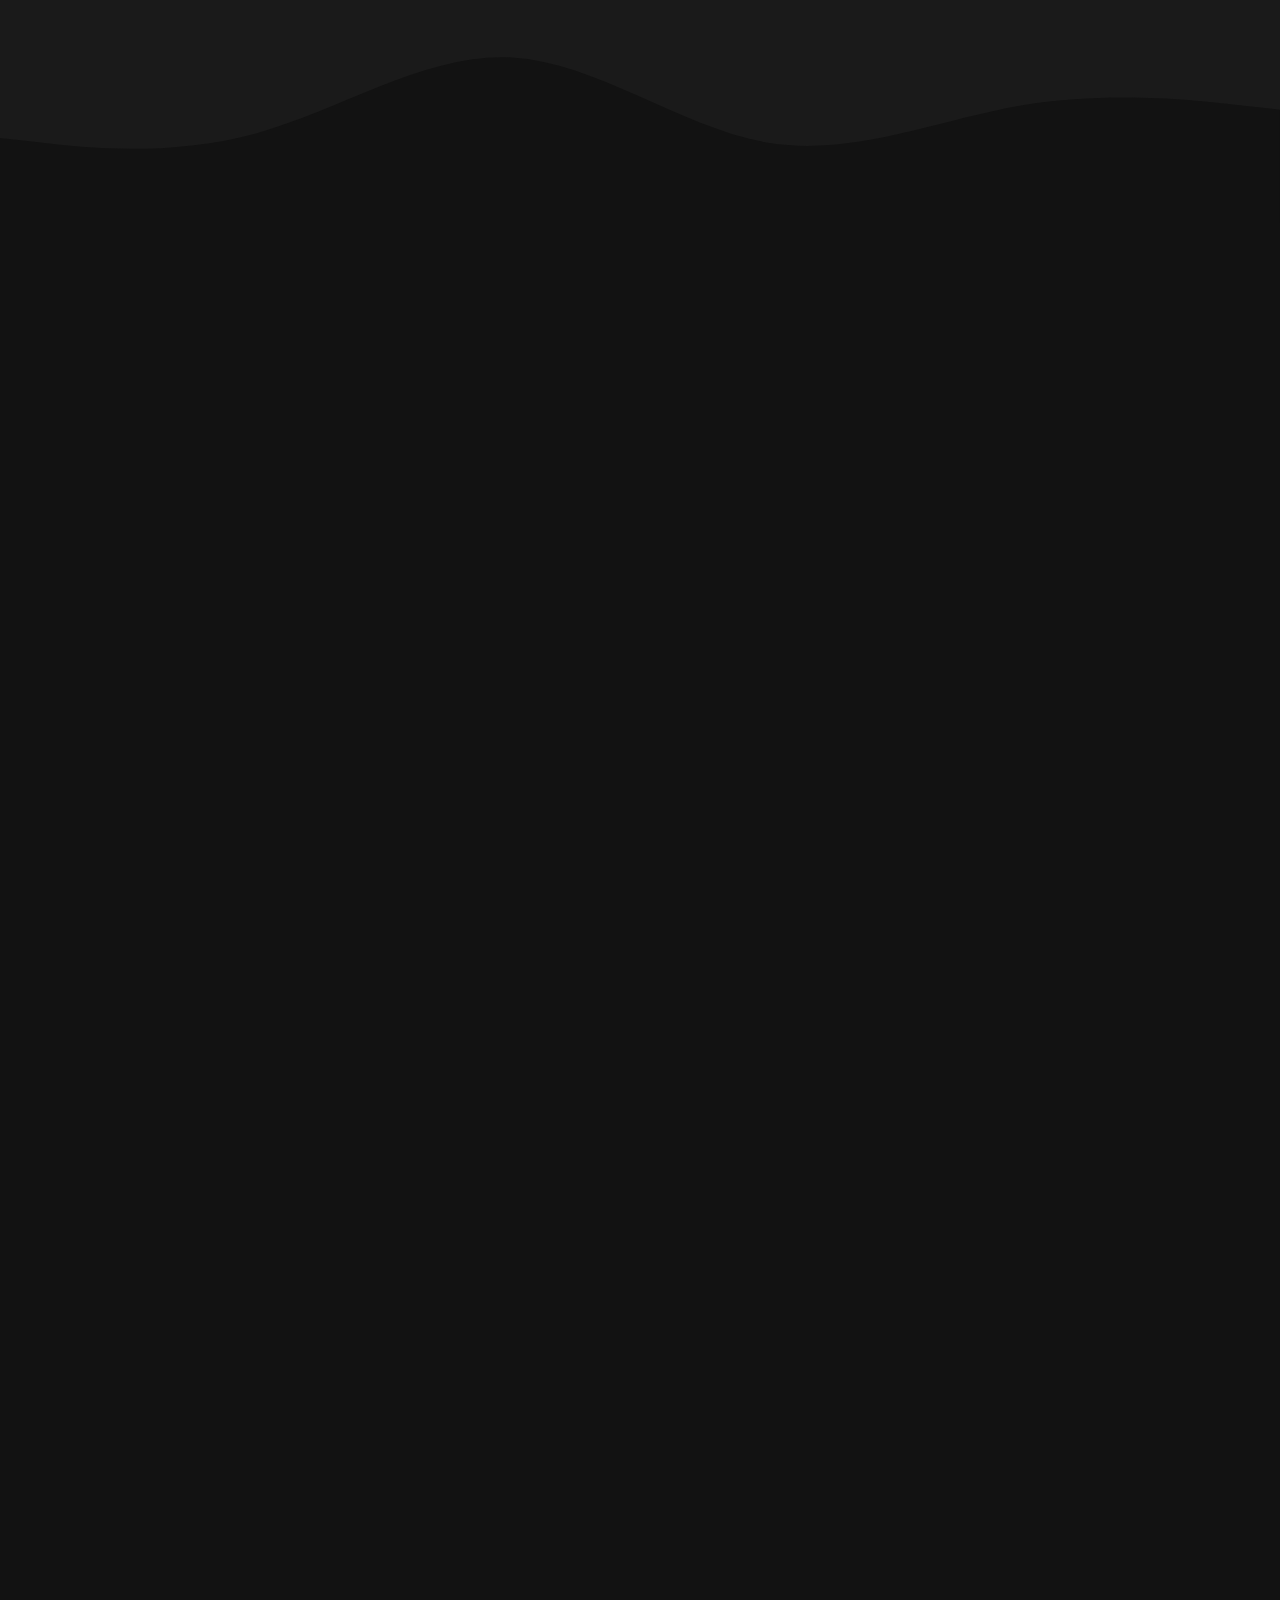
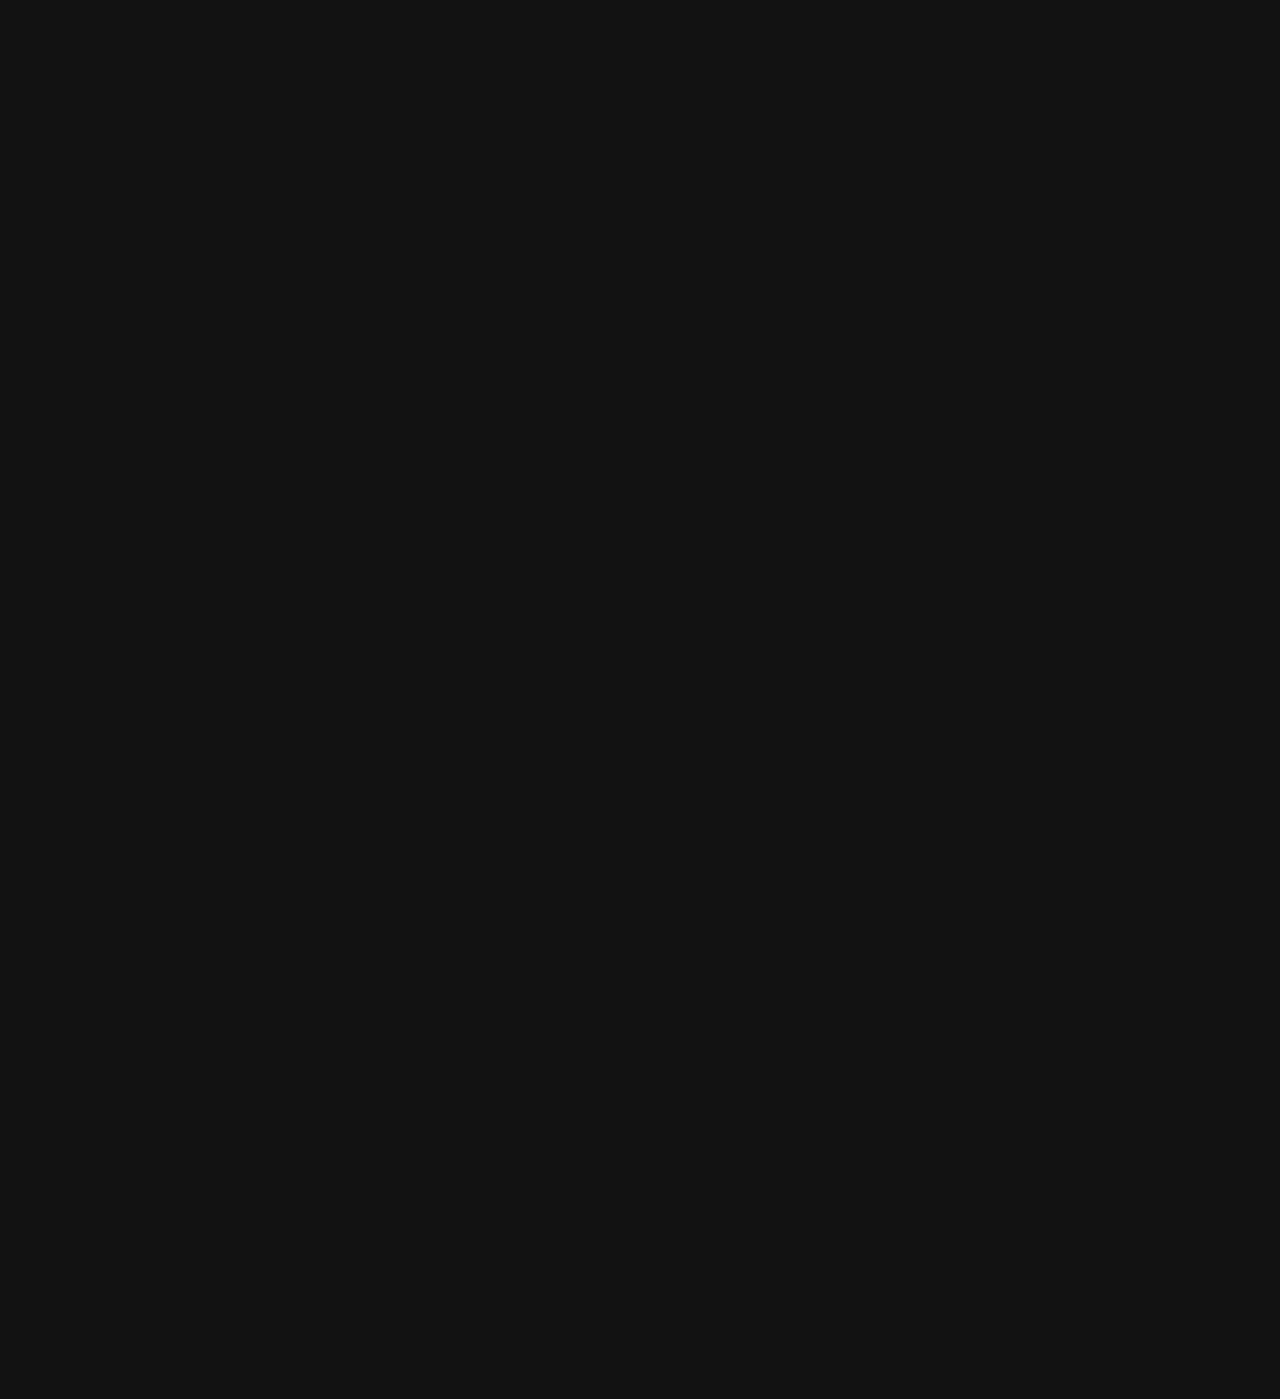
==== commit 7983da26: "Update index.html" ====
--- a/Jet/index.html
+++ b/Jet/index.html
@@ -21,7 +21,7 @@
                 <li><a href="#support">Support</a></li>
             </ul>
         </nav>
-        <a href="https://dsc.gg/xyz-NightBot" class="btn-area">Invite</a>
+        <a href="https://dsc.gg/jet-bot" class="btn-area">Invite</a>
     </header>
     <div class="wrapper">
         <div class="home" id="home">
@@ -29,7 +29,7 @@
                 <h1 id="botname">Jet</h1>
                 <h3 style="margin-left: 0;">Un bot français multifonction gratuit</h3>
                 <p class="bot-description">Jet est un bot capable d'éfectuer des commandes de Modération👮, Fun🤣, de musique🎵, NSFW🔞 et d'autres encore et prochainement un systeme contre les raid et les logs</p>
-                <a href="https://dsc.gg/xyz-NightBot" class="home-btn">Ajouter a discord</a>
+                <a href="https://dsc.gg/jet-bot" class="home-btn">Ajouter a discord</a>
             </div>
             <div class="home-img">
                 <img src="https://cdn.discordapp.com/avatars/968886705123897414/e2a6ab2d864a56d8683e839ae20403f2.jpg?size=2048"
@@ -95,69 +95,7 @@
                 </div>
             </center>
         </div>
-        <nav>
-            <div class=" categorys">
-                <span class="category active" data-name="all">Toutes</span>
-                <span class="category" data-name="fun">Fun🤣</span>
-                <span class="category" data-name="autres">Autres</span>
-                <span class="category" data-name="moderator">Modération👮🚓</span>
-                <span class="category" data-name="NSFW">NSFW🔞</span>
-                <span class="category" data-name="logs">logs📒</span>
-            </div>
-        </nav>
-        <div class="commands">
-            <div class="command" data-name="fun">
-                <h2>help fun</h2><span>
-                    <div class="cmdinfo">
-                        <p>Envoie le menu d'aide des commandes Fun🤣</p>
-                    </div>
-                    <div class="cmdali">
-                        <p>Utilisation: !help-fun</p>
-                    </div>
-                </span>
-            </div>
-            <div class="command" data-name="autres">
-                <h2>help autres</h2><span>
-                    <div class="cmdinfo">
-                        <p>Envoie le menu d'aide des autres commandes</p>
-                    </div>
-                    <div class="cmdali">
-                        <p>Utilisation: !help-autres</p>
-                    </div>
-                </span>
-            </div>
-            <div class="command" data-name="moderator">
-                <h2>help mod</h2><span>
-                    <div class="cmdinfo">
-                        <p>Envoie le menu d'aide des commande de Modération👮🚓</p>
-                    </div>
-                    <div class="cmdali">
-                        <p>Utilisation: !help-mod</p>
-                    </div>
-                </span>
-            </div>
-            <div class="command" data-name="NSFW">
-                <h2>help nsfw</h2><span>
-                    <div class="cmdinfo">
-                        <p>Envoie le menu d'aide des commandes NSFW🔞</p>
-                    </div>
-                    <div class="cmdali">
-                        <p>Utilisation: !help-nsfw</p>
-                    </div>
-                </span>
-            </div>
-            <div class="command" data-name="logs">
-                <h2>help logs</h2><span>
-                    <div class="cmdinfo">
-                        <p>Envoie le menu d'aide des commandes des logs</p>
-                    </div>
-                    <div class="cmdali">
-                        <p>Utilisation: !help-logs</p>
-                    </div>
-                </span>
-            </div>
-        </div>
-    </div>
+        
     <div class="faq">
         <div class="curve">
             <svg xmlns="http://www.w3.org/2000/svg" viewBox="0 0 1440 320">
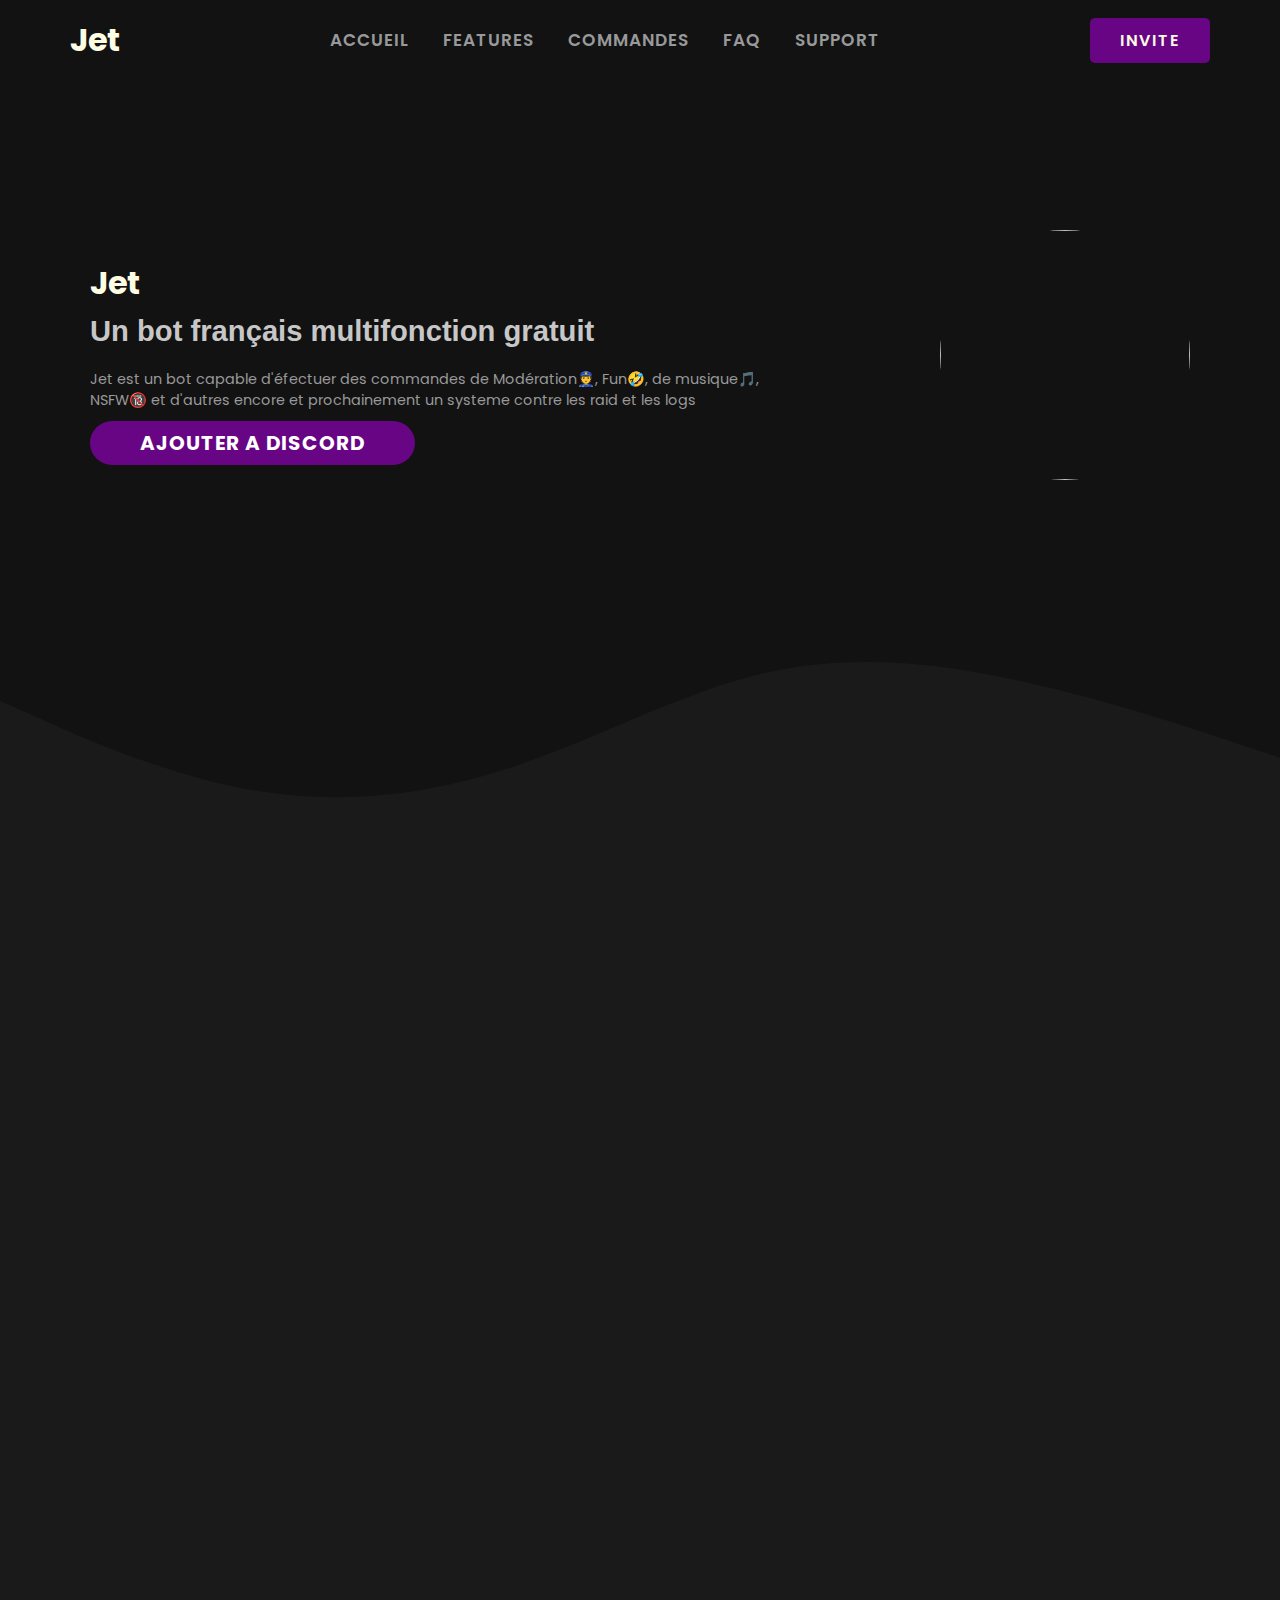
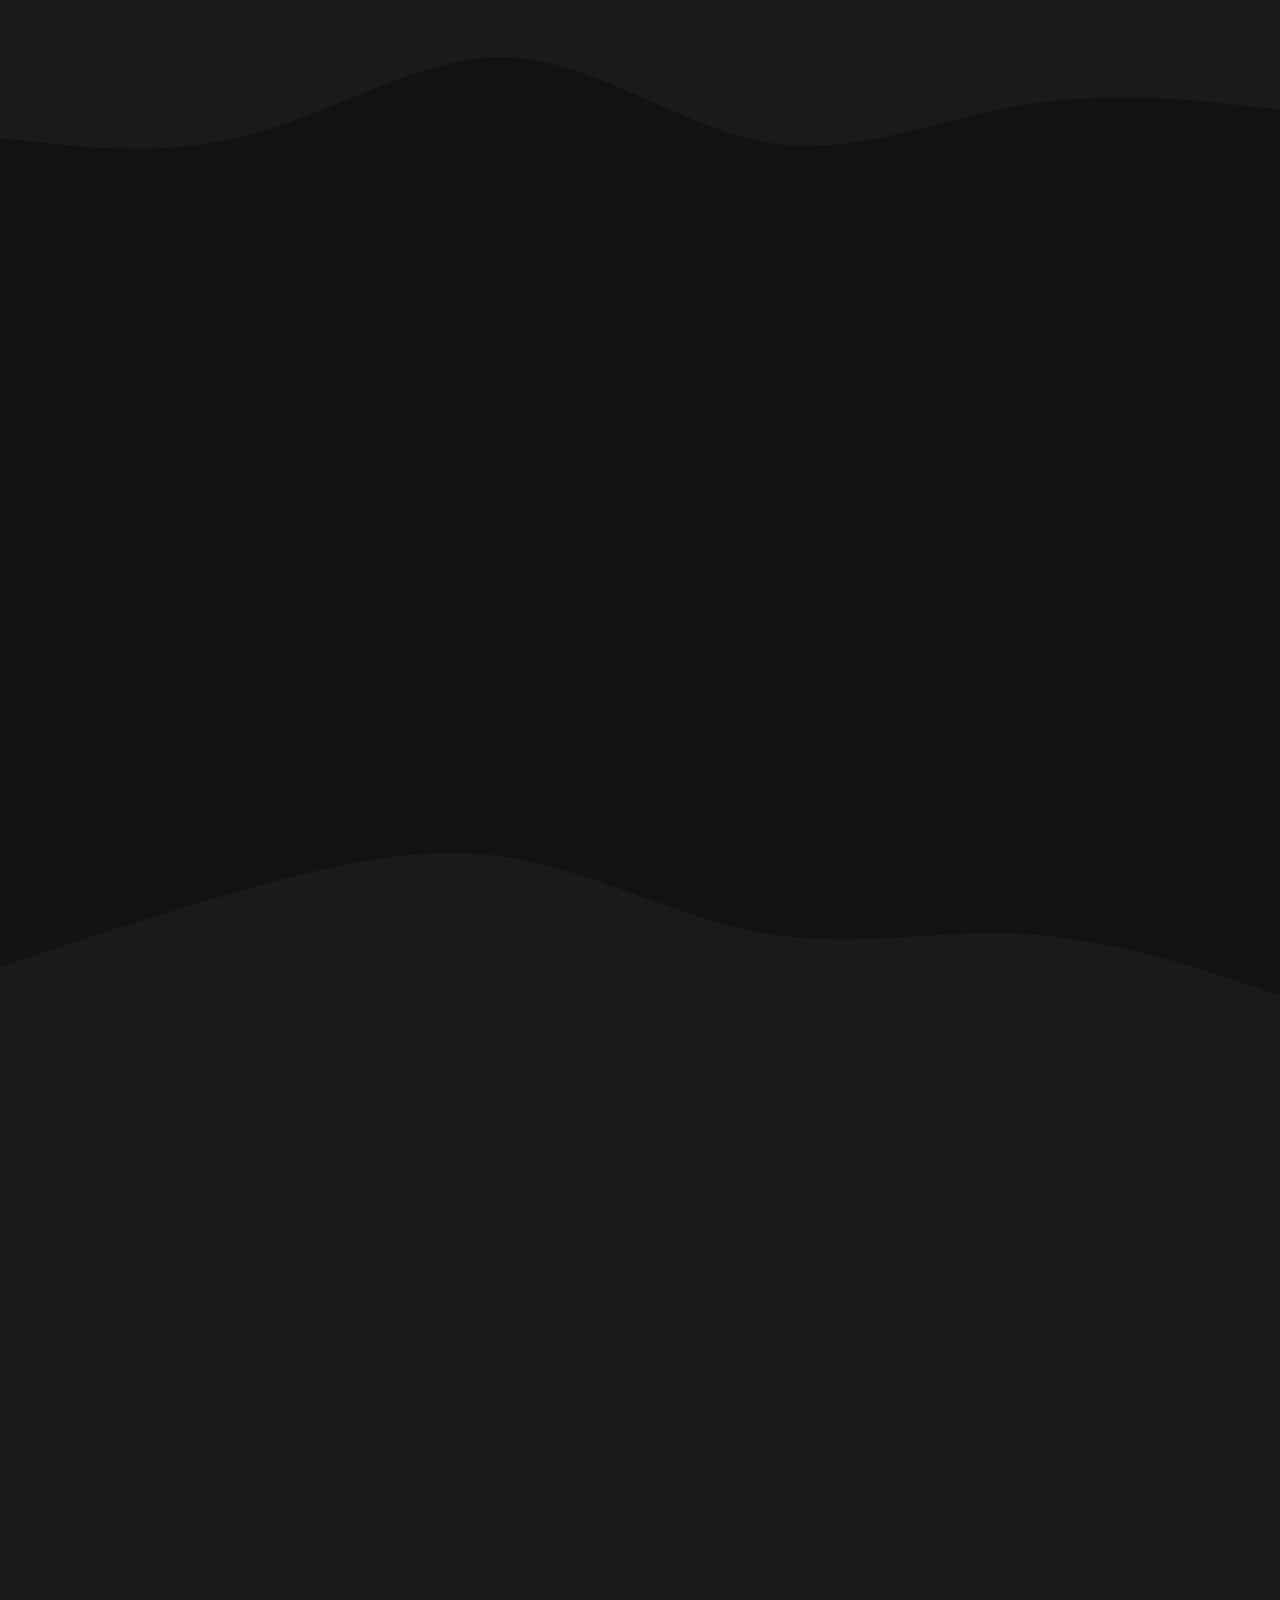
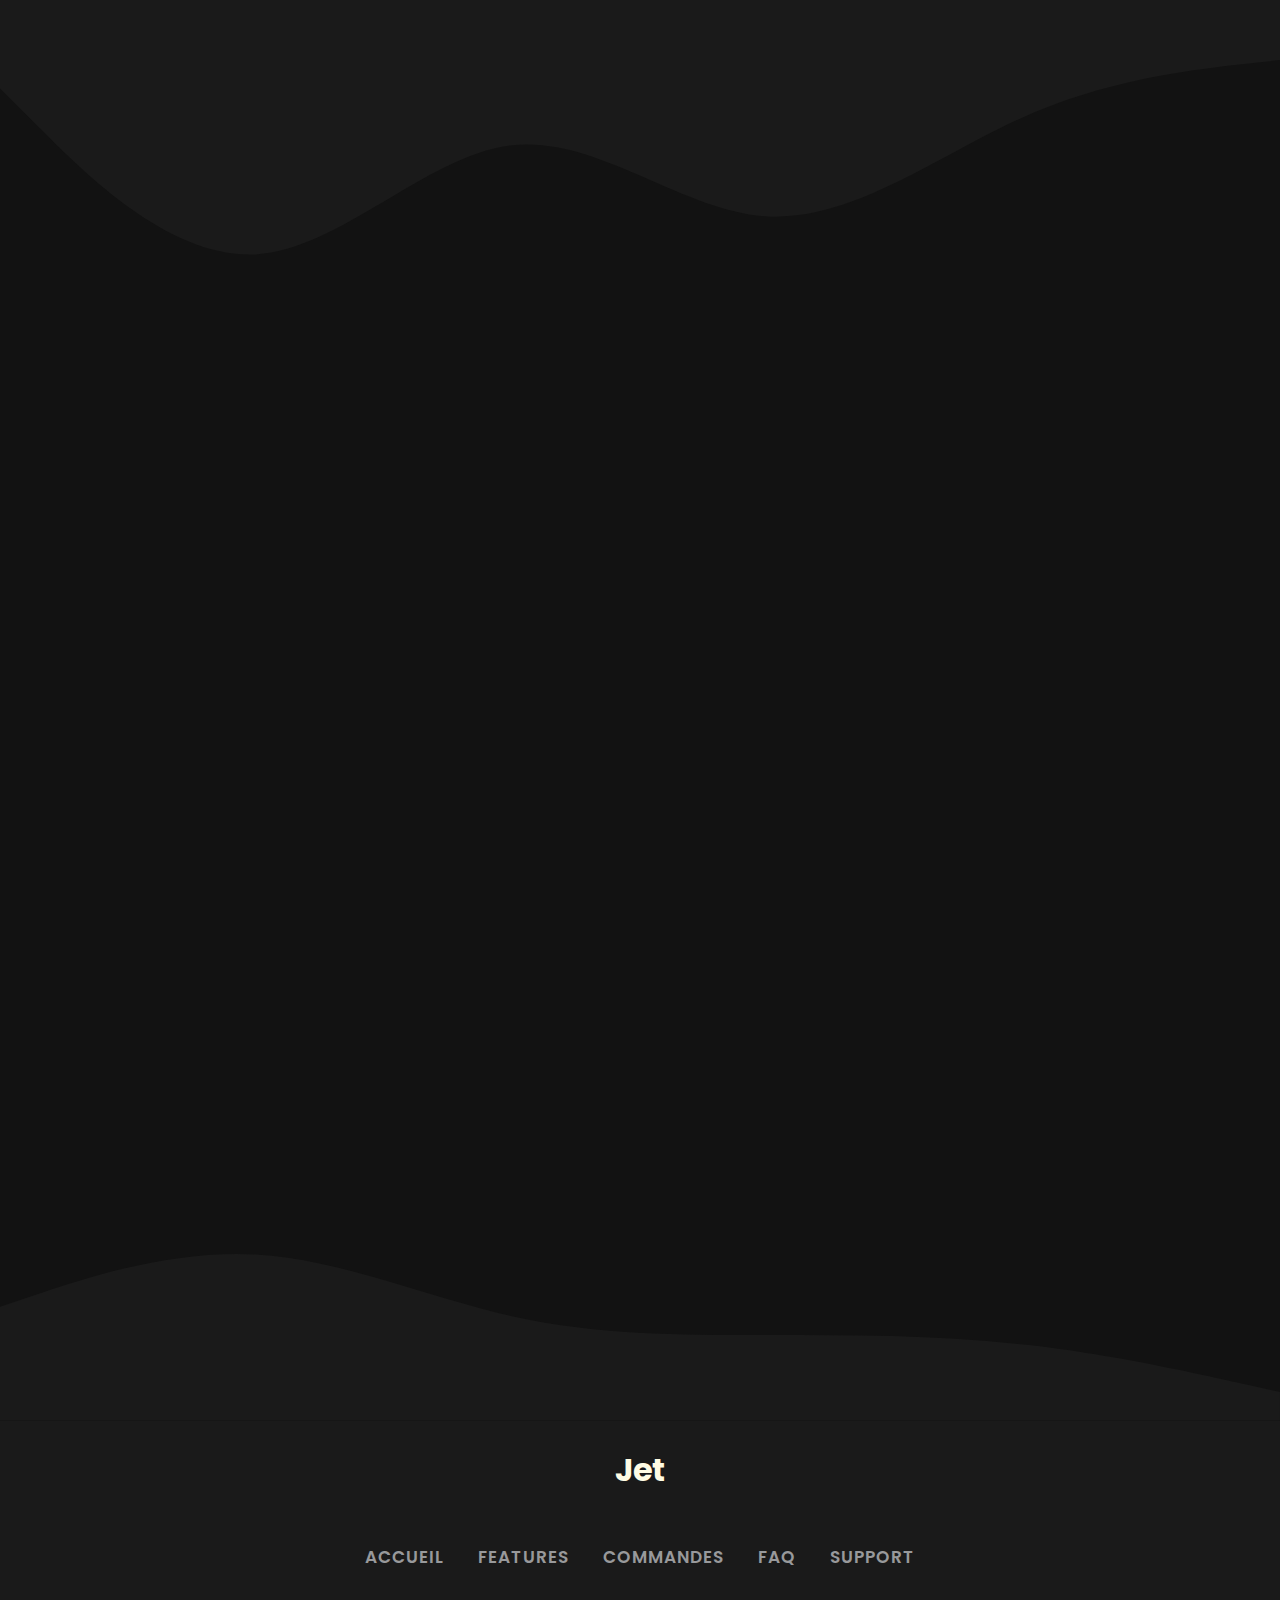
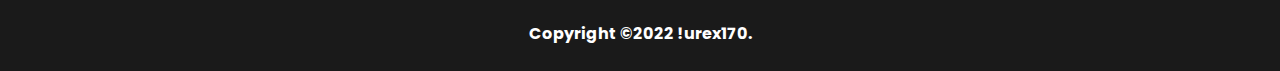
==== commit 882942b8: "Update index.html" ====
--- a/Jet/index.html
+++ b/Jet/index.html
@@ -96,6 +96,20 @@
             </center>
         </div>
         
+        <div class="commands">
+            
+            <div class="command" data-name="logs">
+                <h2>help logs</h2><span>
+                    <div class="cmdinfo">
+                        <p>Envoie le menu d'aide des commandes</p>
+                    </div>
+                    <div class="cmdali">
+                        <p>Utilisation: !help</p>
+                    </div>
+                </span>
+            </div>
+        </div>
+    </div>
     <div class="faq">
         <div class="curve">
             <svg xmlns="http://www.w3.org/2000/svg" viewBox="0 0 1440 320">
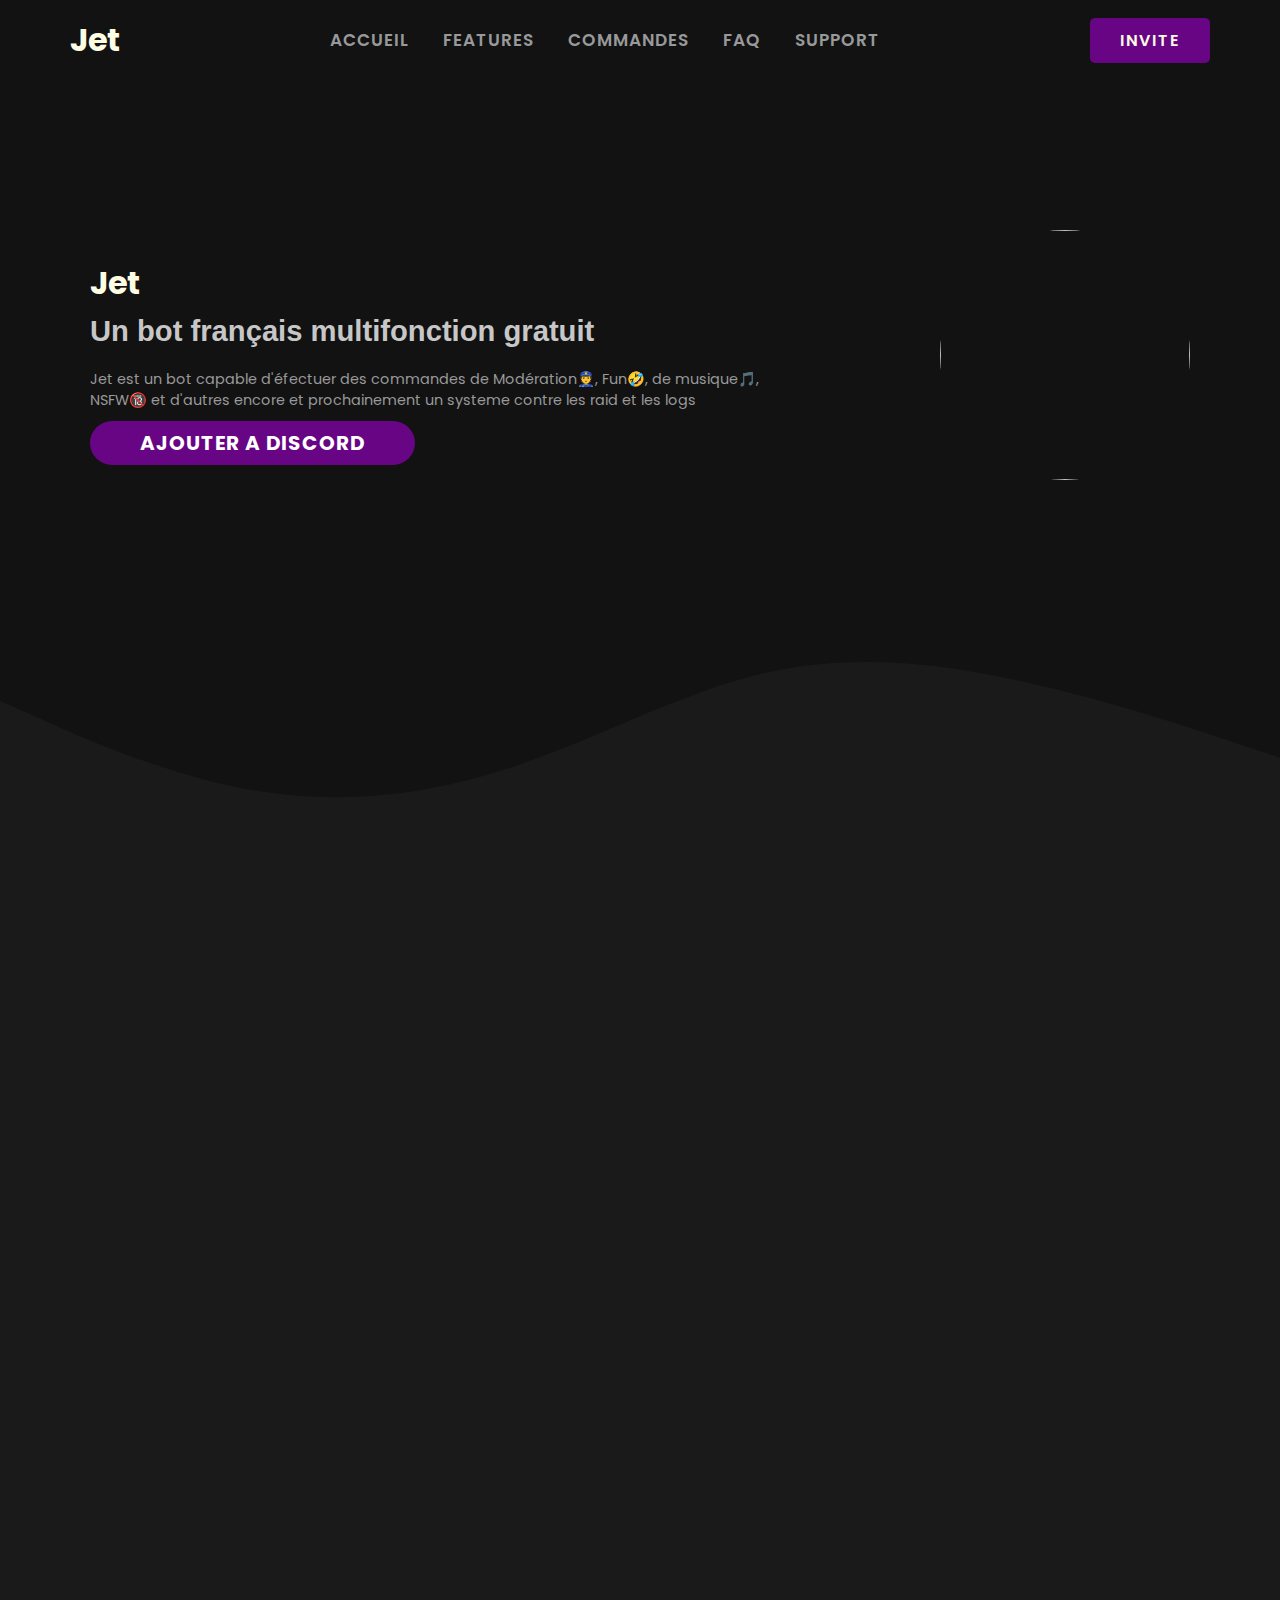
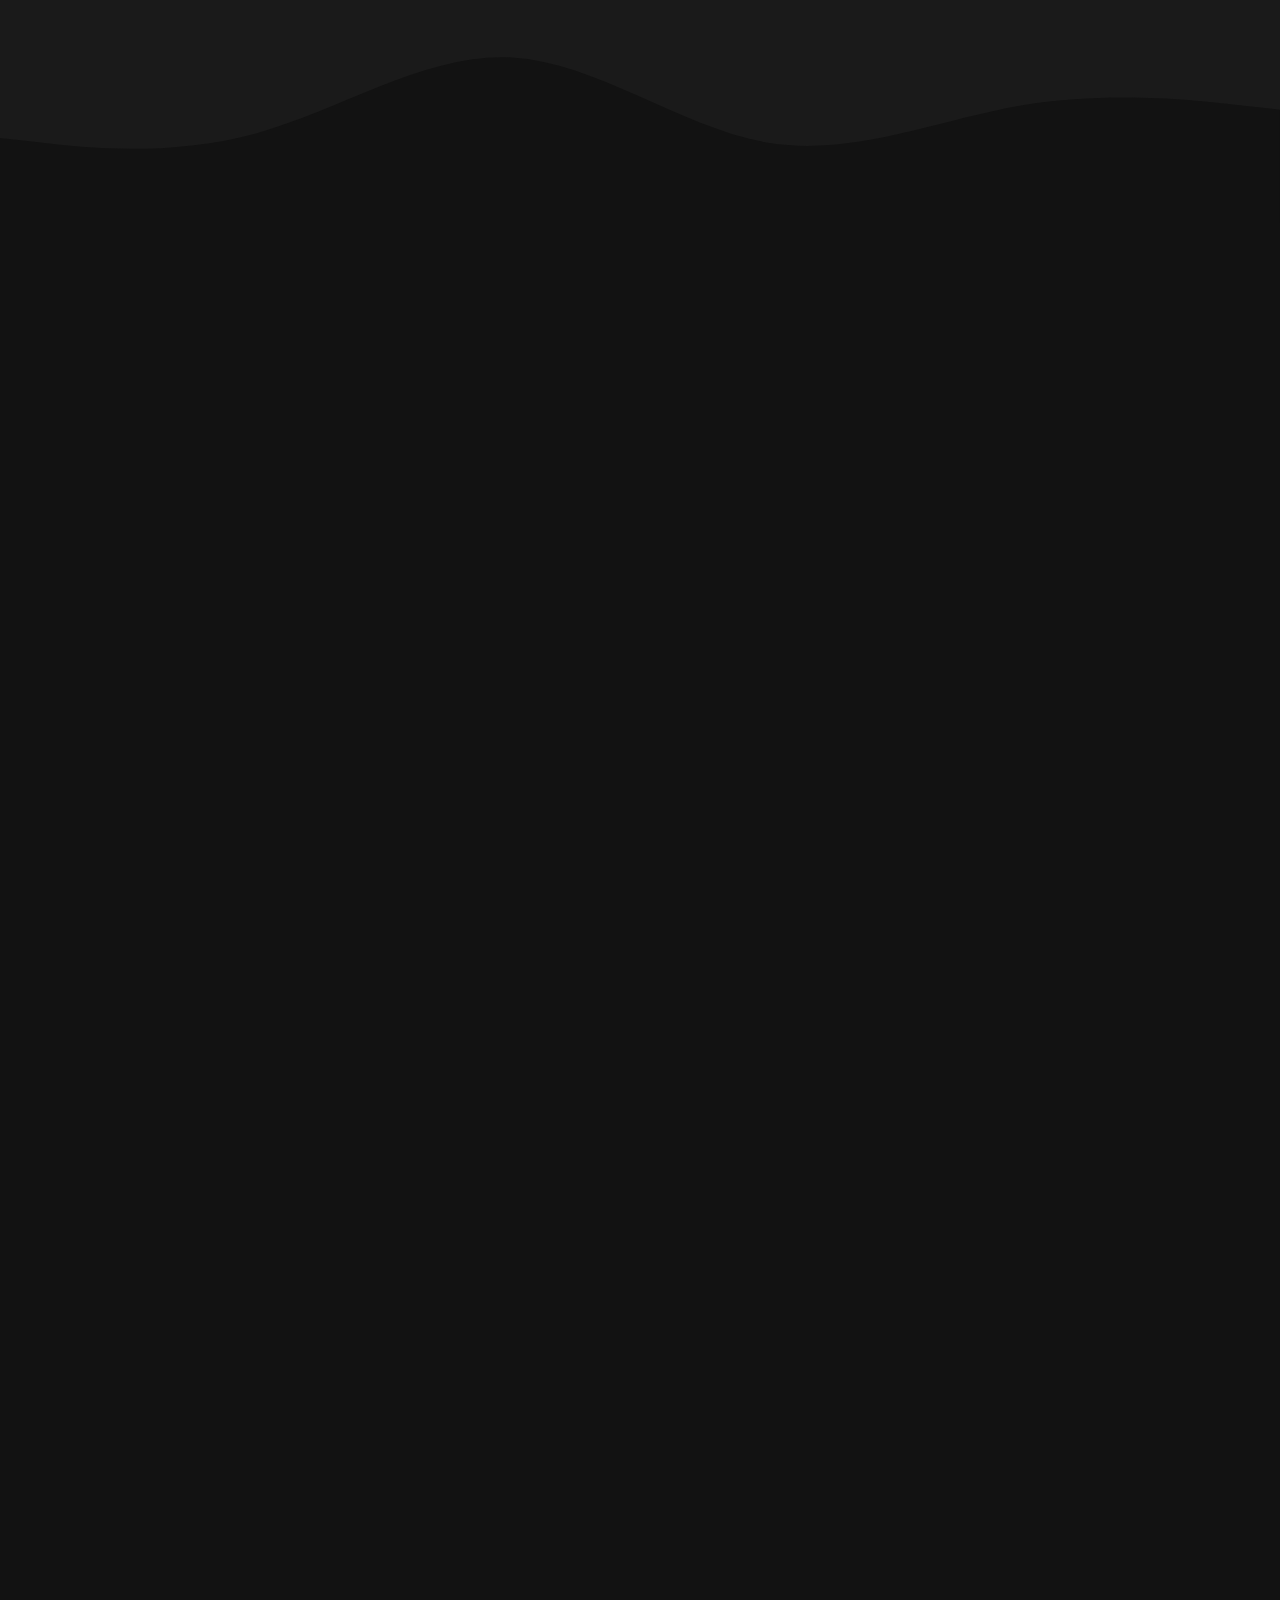
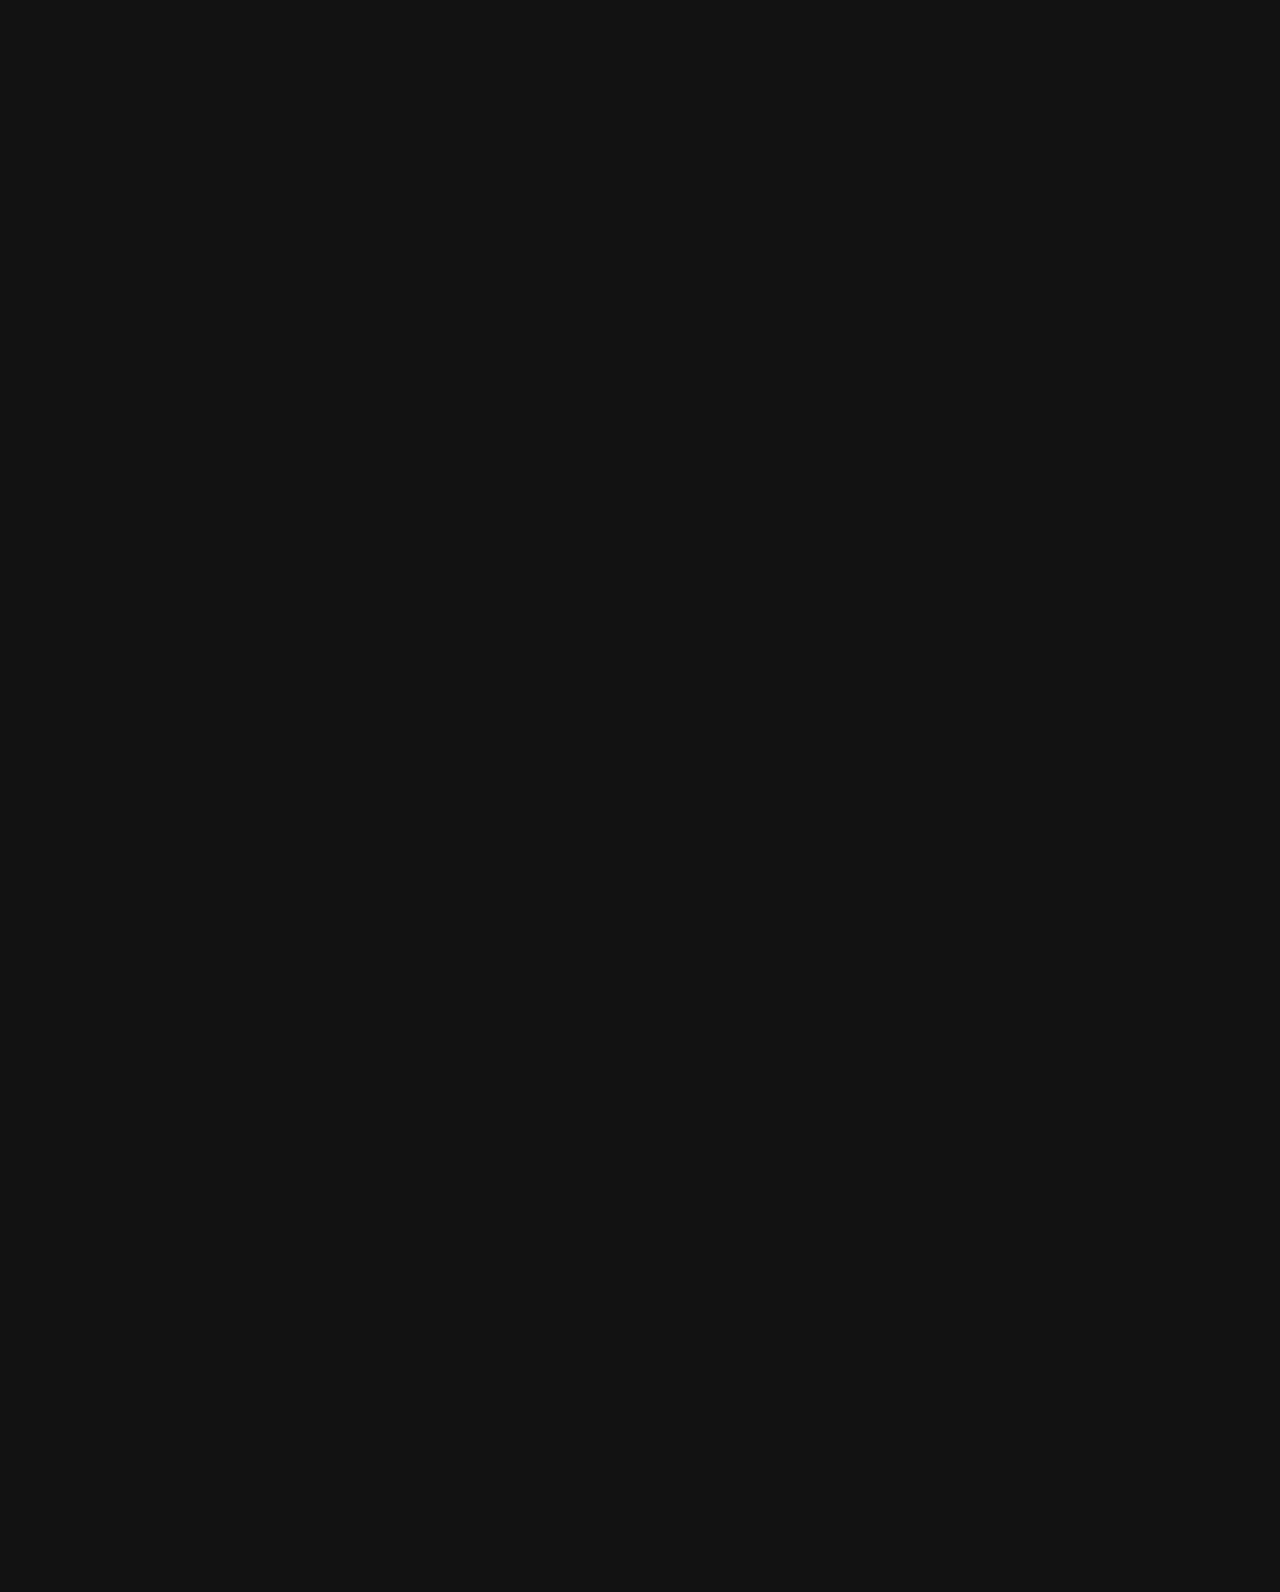
==== commit c8b904f8: "Update index.html" ====
--- a/Jet/index.html
+++ b/Jet/index.html
@@ -107,9 +107,7 @@
                         <p>Utilisation: !help</p>
                     </div>
                 </span>
-            </div>
-        </div>
-    </div>
+     
     <div class="faq">
         <div class="curve">
             <svg xmlns="http://www.w3.org/2000/svg" viewBox="0 0 1440 320">
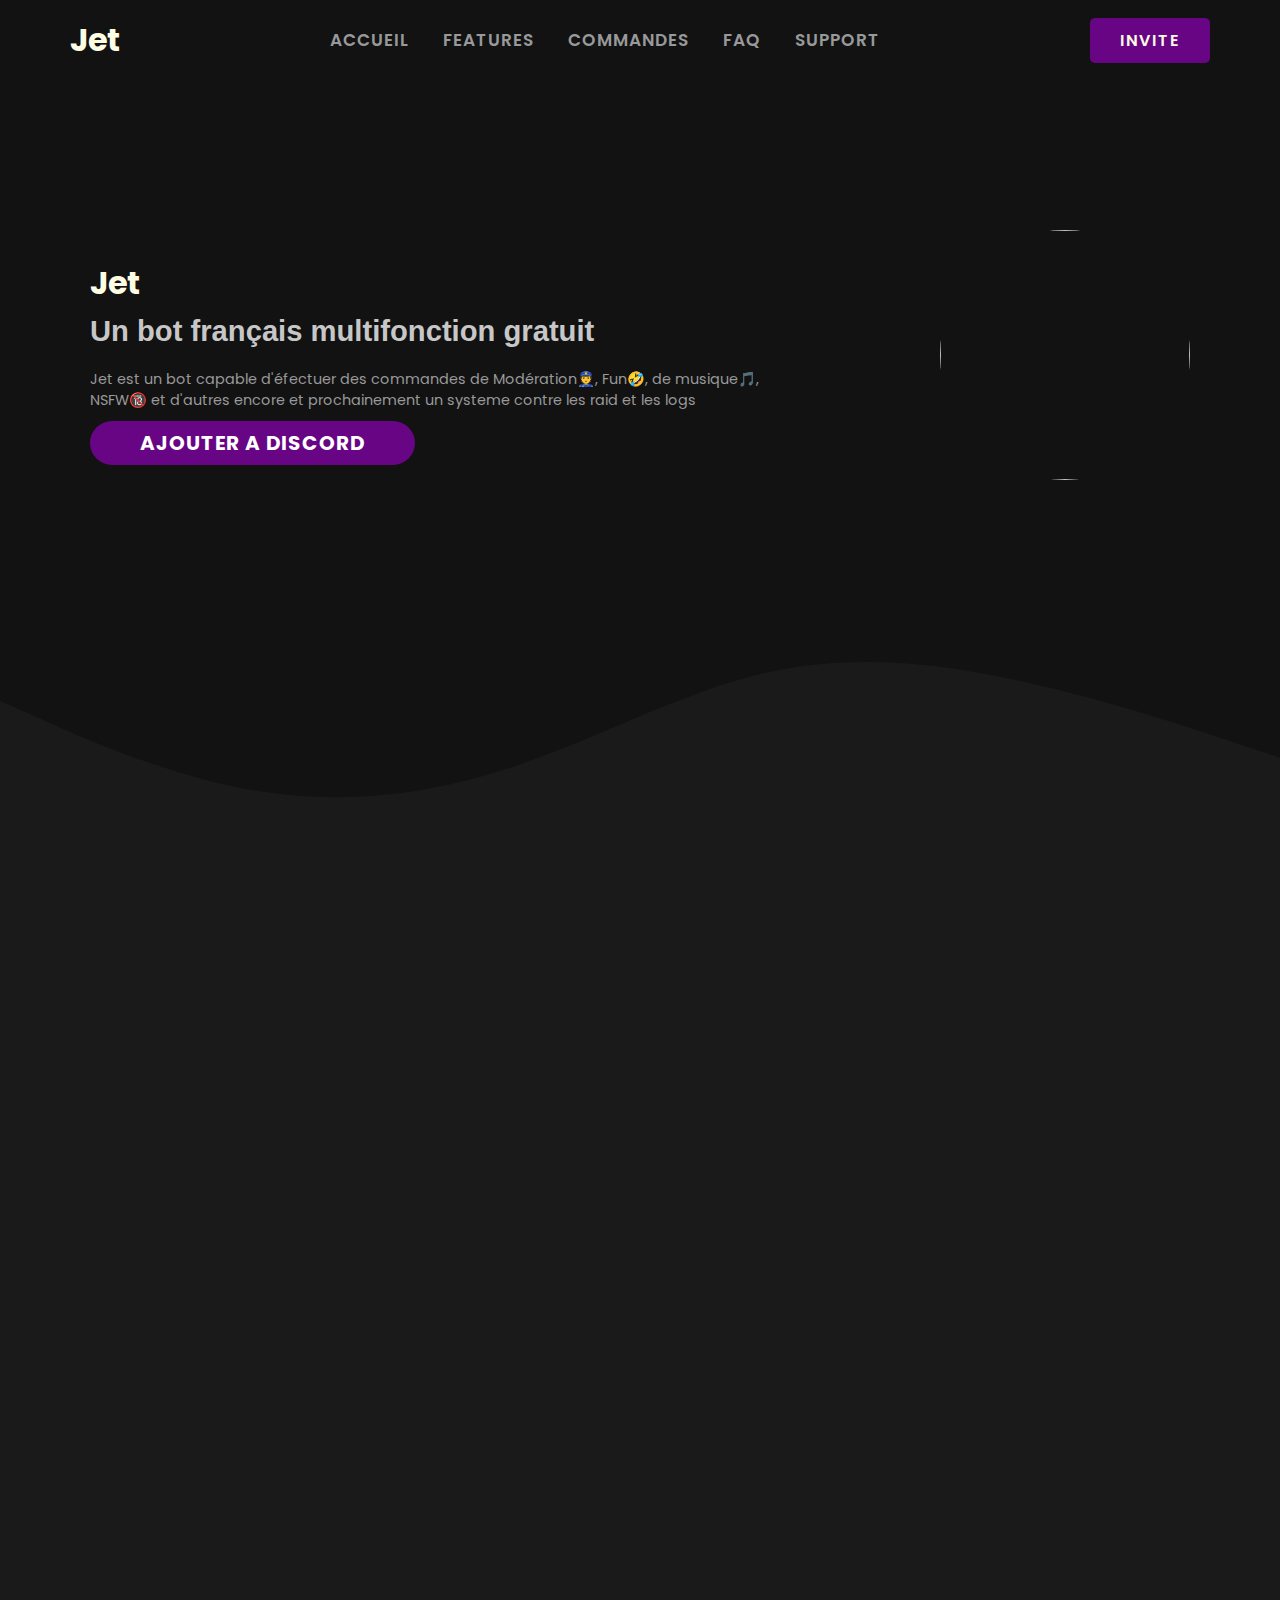
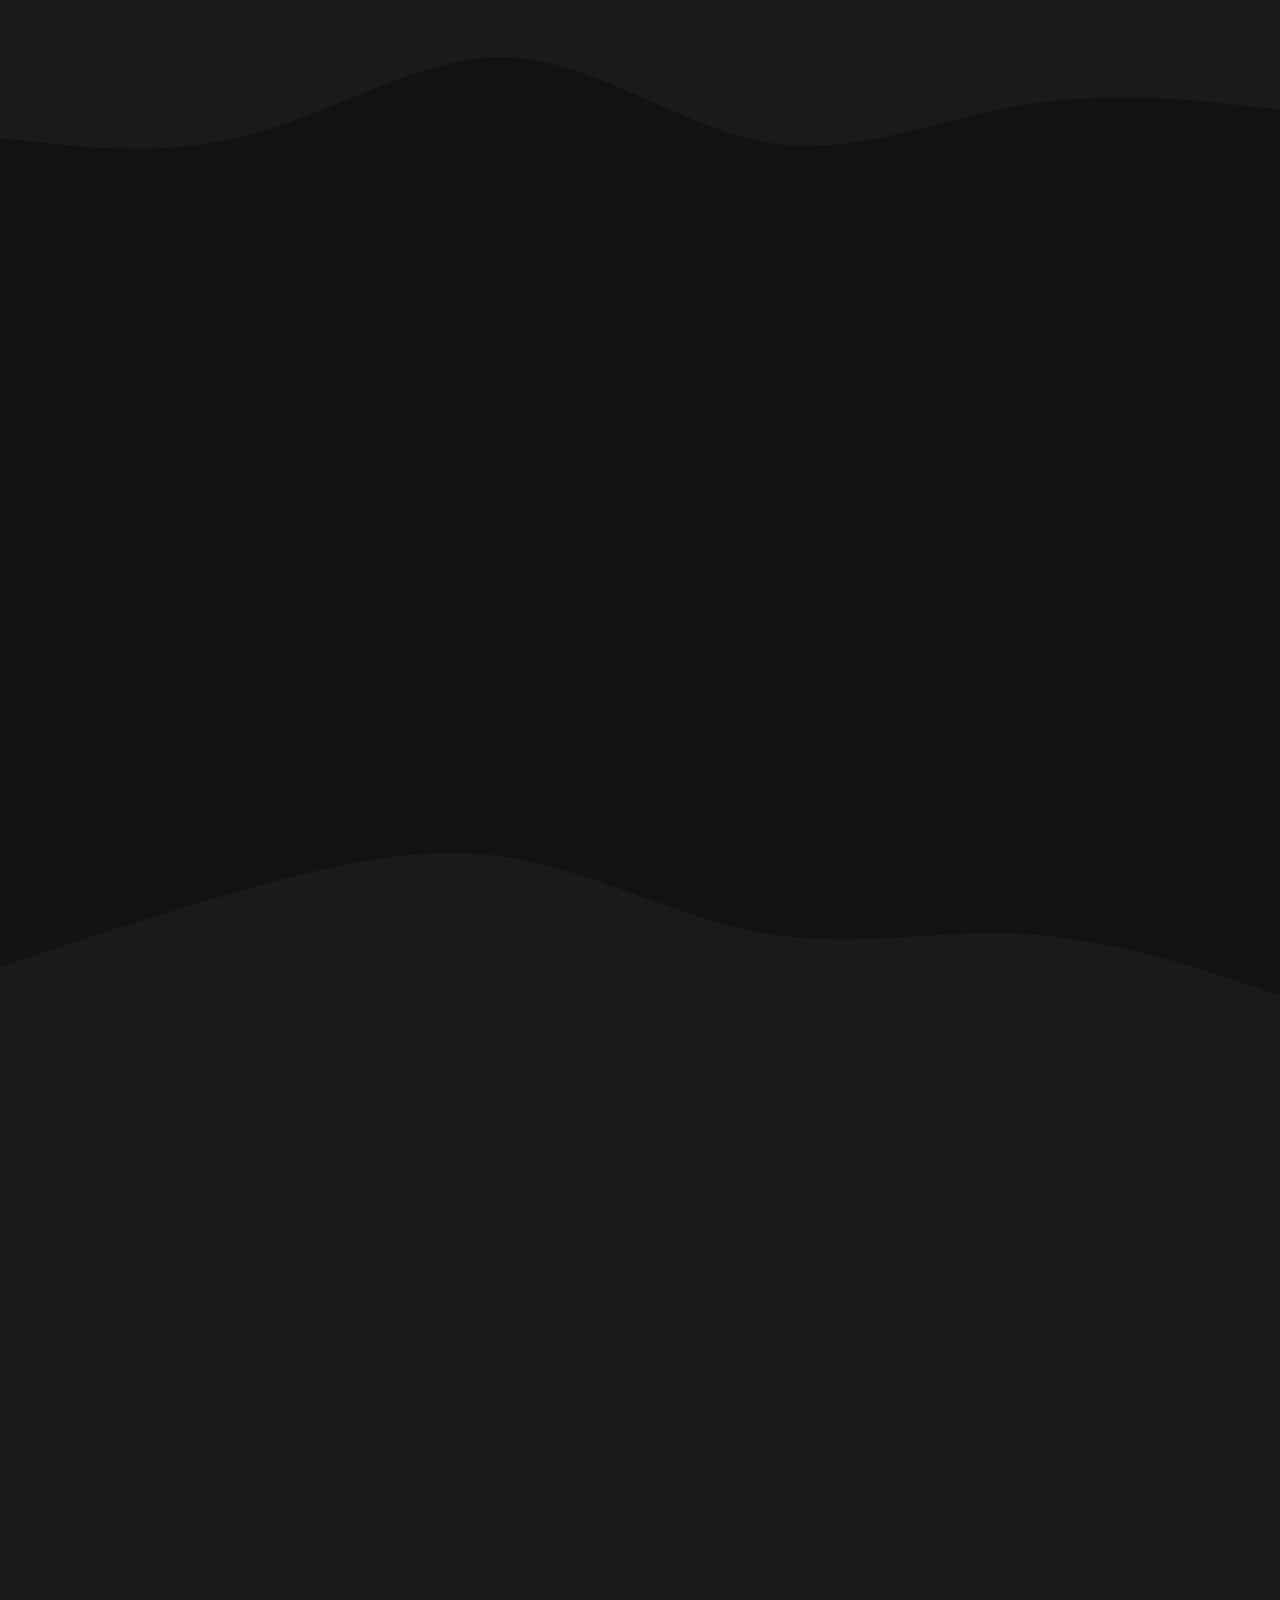
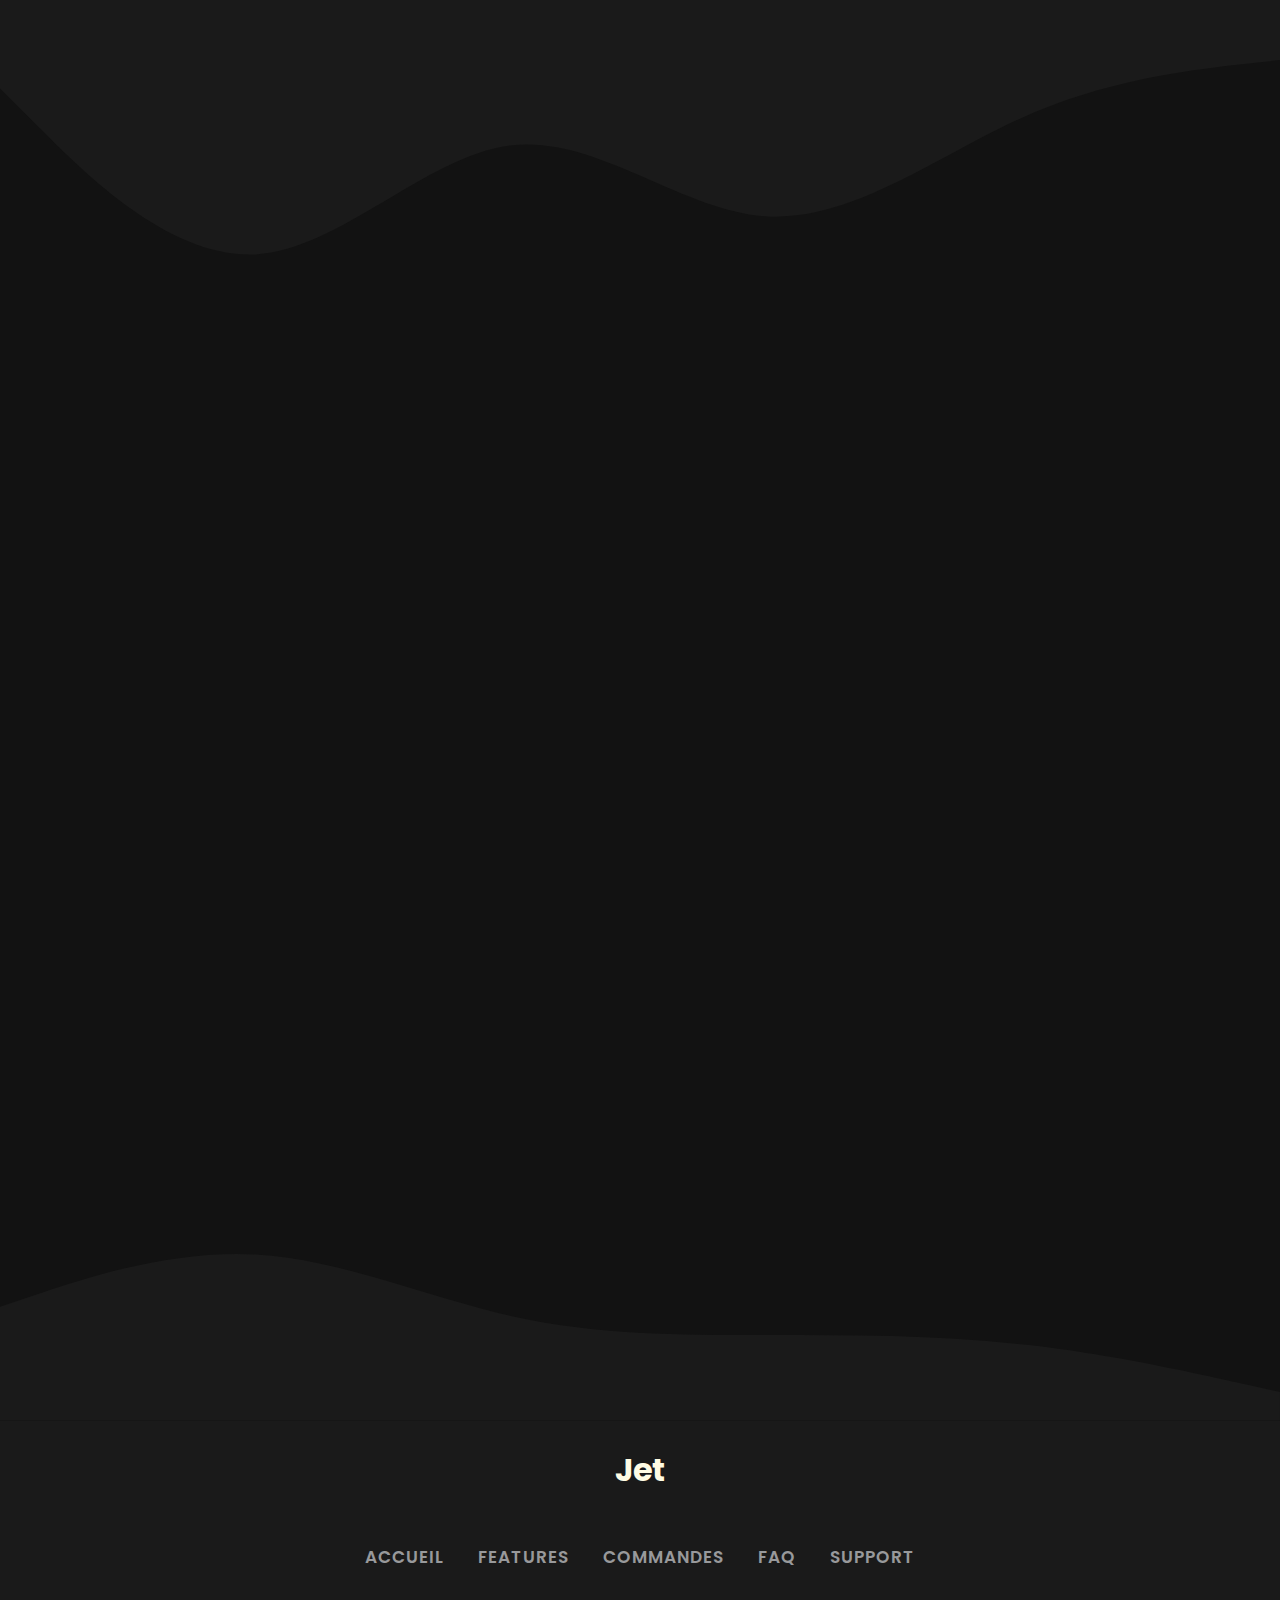
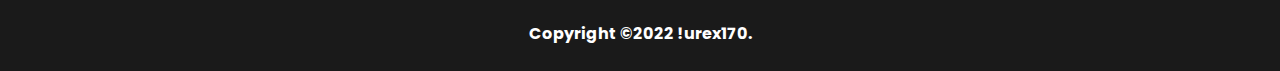
==== commit 797834c7: "Update index.html" ====
--- a/Jet/index.html
+++ b/Jet/index.html
@@ -95,9 +95,7 @@
                 </div>
             </center>
         </div>
-        
         <div class="commands">
-            
             <div class="command" data-name="logs">
                 <h2>help logs</h2><span>
                     <div class="cmdinfo">
@@ -107,7 +105,9 @@
                         <p>Utilisation: !help</p>
                     </div>
                 </span>
-     
+            </div>
+        </div>
+    </div>
     <div class="faq">
         <div class="curve">
             <svg xmlns="http://www.w3.org/2000/svg" viewBox="0 0 1440 320">
